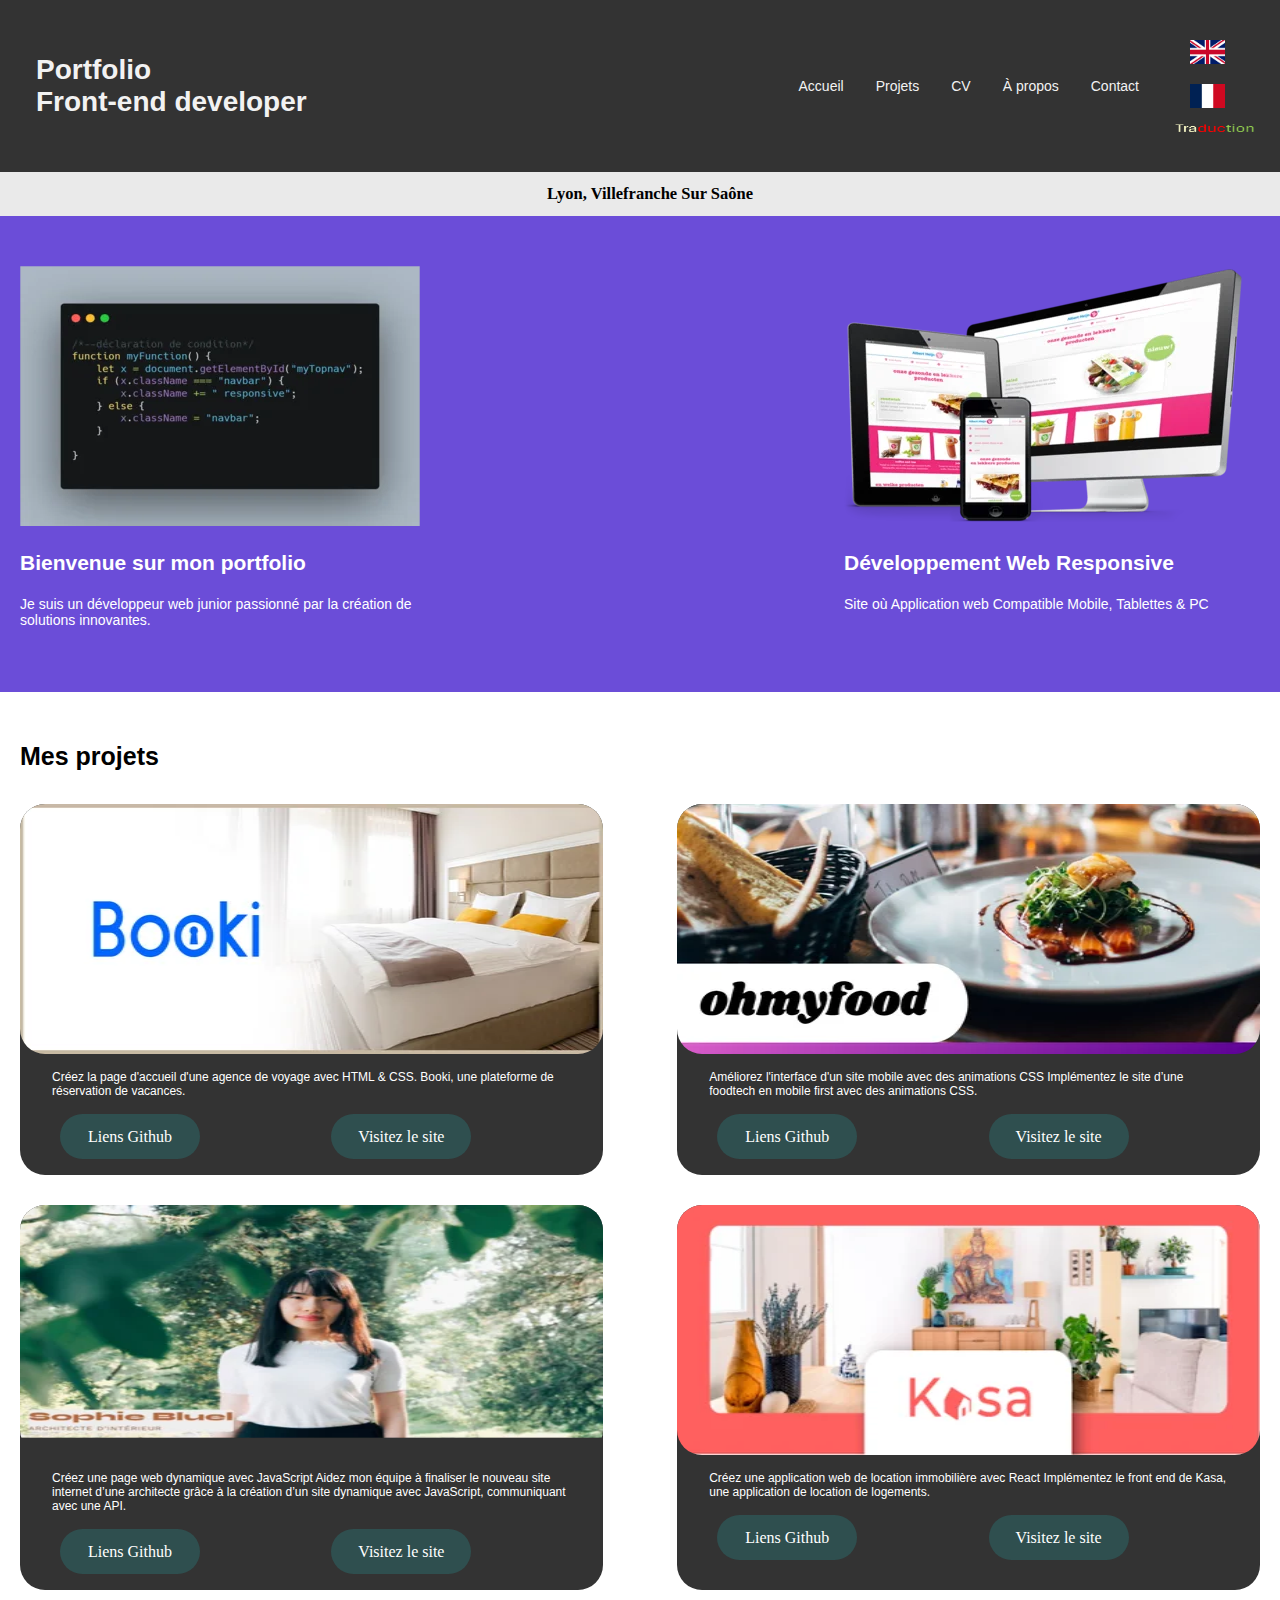
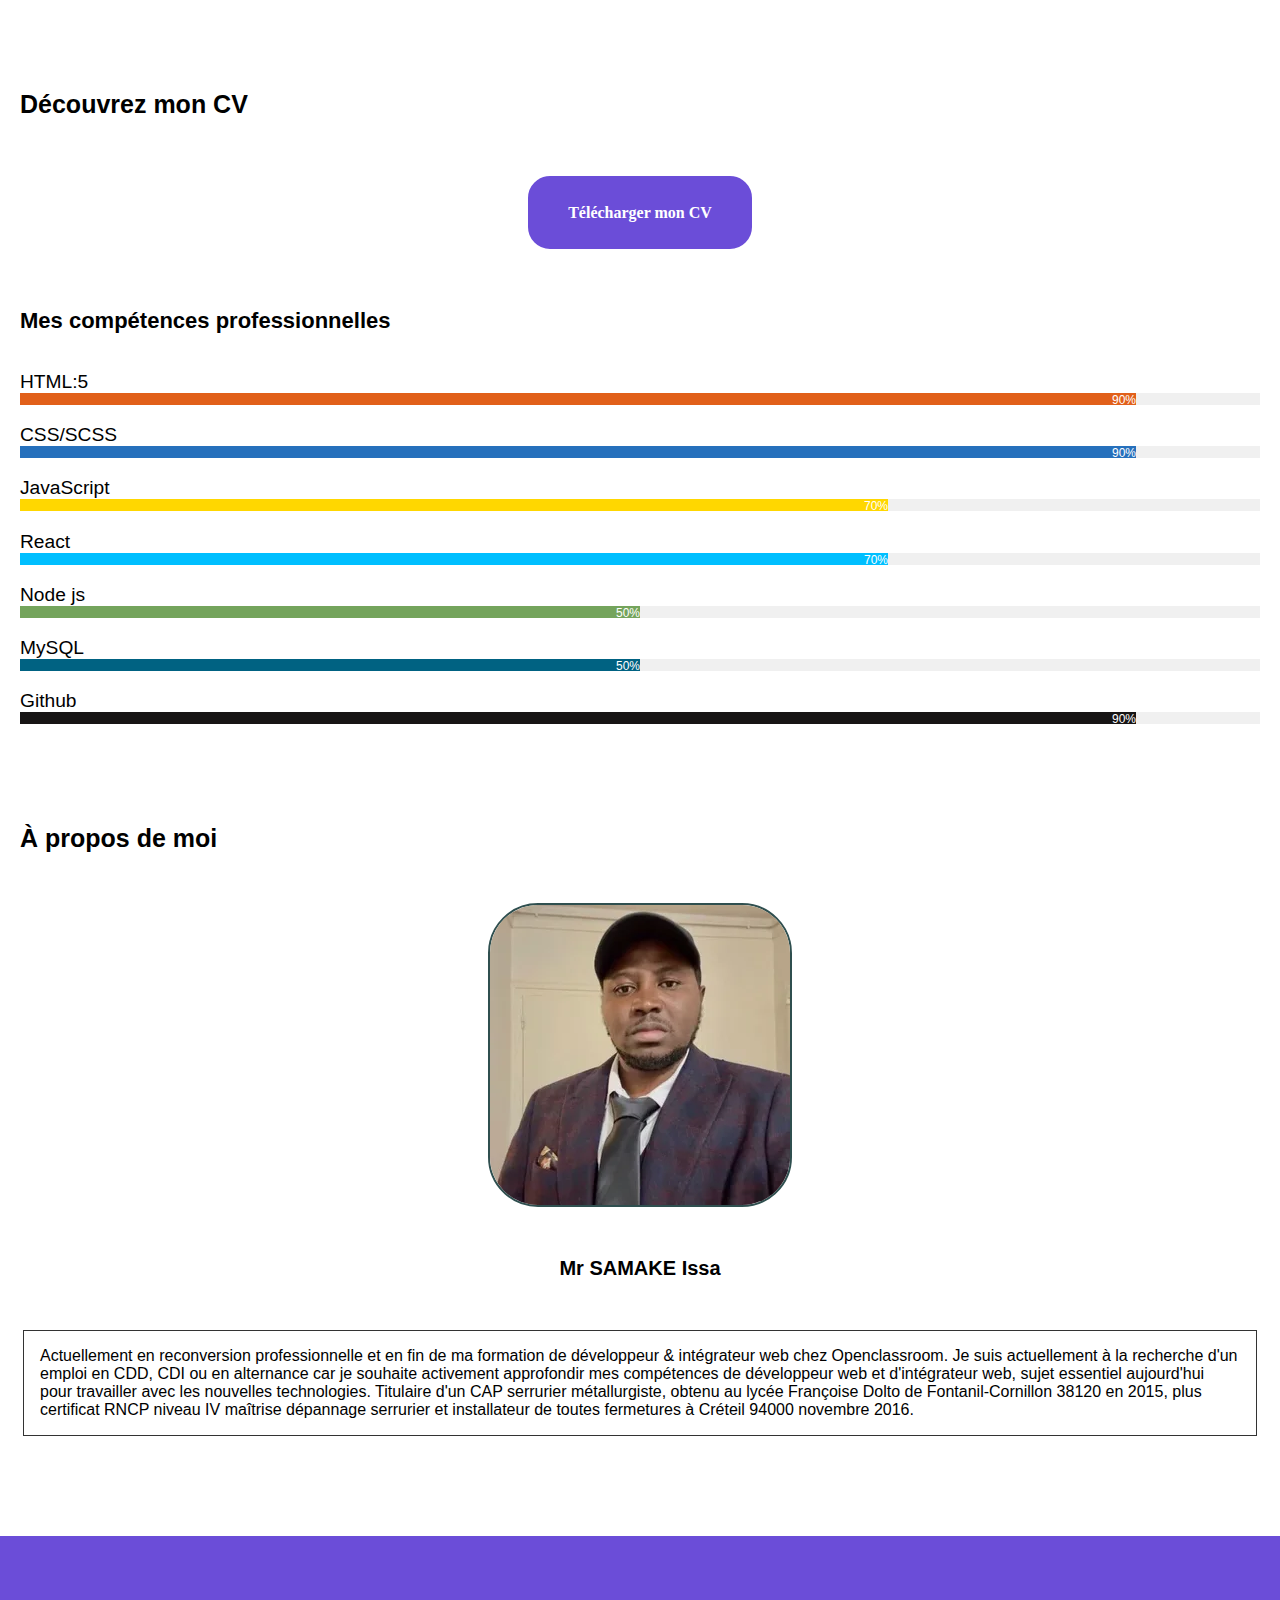
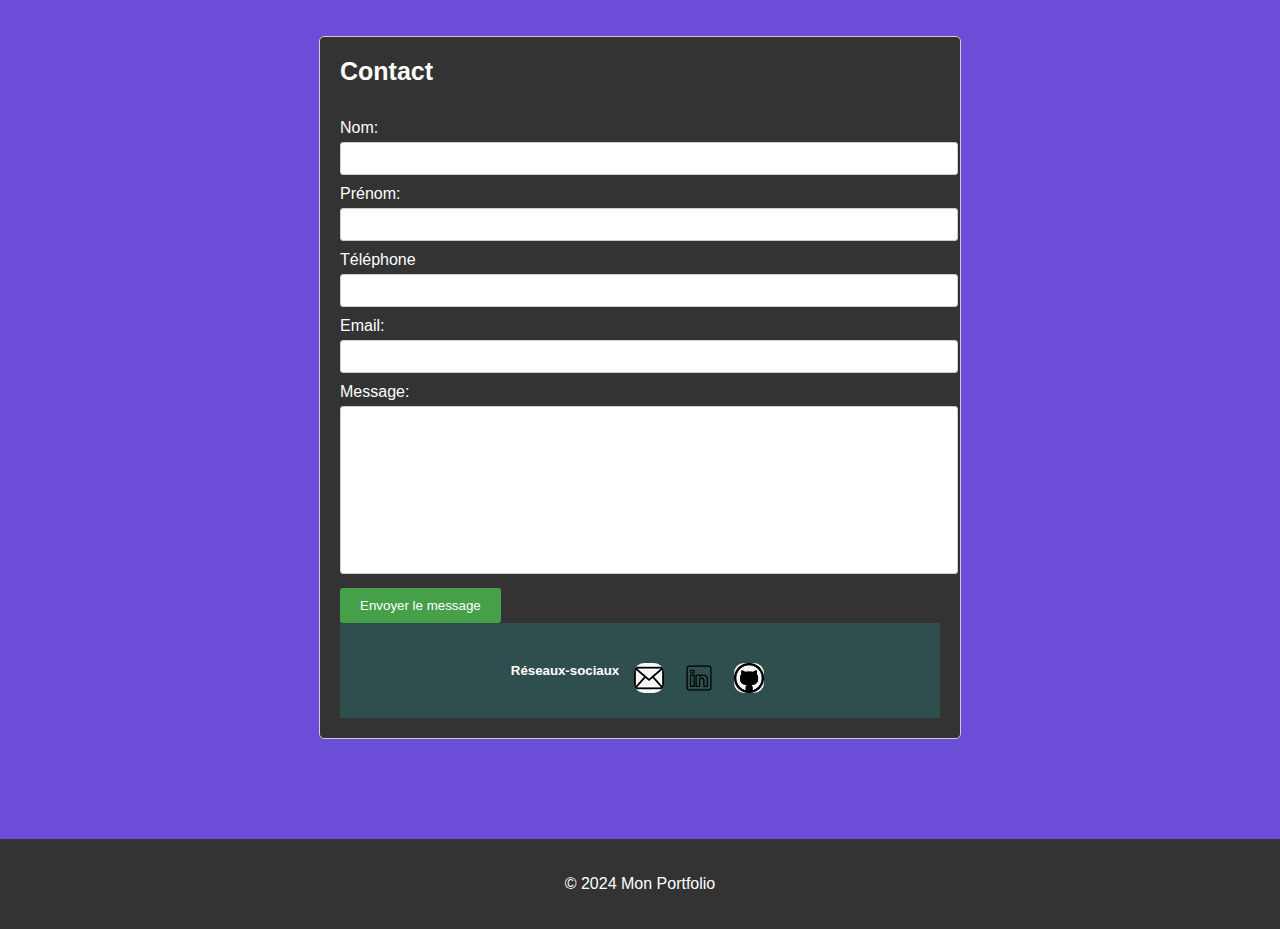
==== HTML/index.html @ f050cde6 "ajout du modification" ====
<!DOCTYPE html>
<html lang="fr">
<head>
    <meta charset="UTF-8">
    <meta name="viewport" content="width=device-width, initial-scale=1.0">
    <meta name="description" content="Découvrez le portfolio de Mr SAMAKE Issa,développement web.">
    <title>Portfolio</title>
    <link  rel="stylesheet" href="../Styles/index.css" media="all">
    <link  rel="stylesheet" href="../Styles/animation.css" media="all">
    <!--font-awesome icon-->
    <link rel="stylesheet" href="https://cdnjs.cloudflare.com/ajax/libs/font-awesome/6.5.1/css/all.min.css" integrity="sha512-DTOQO9RWCH3ppGqcWaEA1BIZOC6xxalwEsw9c2QQeAIftl+Vegovlnee1c9QX4TctnWMn13TZye+giMm8e2LwA==" crossorigin="anonymous" referrerpolicy="no-referrer" />
     <link rel="stylesheet" href="https://cdnjs.cloudflare.com/ajax/libs/font-awesome/4.7.0/css/font-awesome.min.css">
</head>
<body>


      <header>

   <!-- Ensemble de liens de navigation -->
    <nav class="navbar" id="myTopnav">
    <a href="" class="active"><h1>Portfolio<br>Front-end developer</h1></a>
    <a href="#home" data-i18n="home">Accueil</a>
    <a href="#project" data-i18n="project">Projets</a>
    <a href="#cv" data-i18n="cv">CV</a>
    <a href="#about" data-i18n="about">À propos</a>
    <a href="#contact" data-i18n="contact">Contact</a>

    <a href="javascript:void(0)" class="icon" onclick="myFunction()" title="Ouvrir le menu">
  <span class="sr-only">Ouvrir le menu</span>
  <i class="fa fa-bars" aria-hidden="true"></i>
</a>

   
    <!--<a href="javascript:void(0)" class="icon" onclick="myFunction()">
      <i class="fa fa-bars"></i>
    </a>  -->
    
    <div class="translete">
        <button type="button" id="lang-en" onclick="changeLanguage('en')"><img src="/assets/flags.en.png" alt="anglais"></button>
        <button type="button" id="lang-fr" onclick="changeLanguage('fr')"><img src="/assets/flags.fr.png" alt="français"></button>
        <div class="td-en">
          <img src="../assets/traduction.png" alt="image de traduction">
        </div>
    </div>
      
        </nav>
      </header>
   

    <div class="localisation">
        <h2><i class='fas fa-map-marker-alt'></i>Lyon, Villefranche Sur Saône</h2>
      </div>
    
    <main class="main-containner">
        <section id="home">
         <div class="section-welcome">
           <div class="card-welcome">
            <img src="../assets/carbon_js.webp" alt="">
        <h3 data-i18n="title_welcome">Bienvenue sur mon portfolio</h3>
         
        <p data-i18n="paragraph_us1">Je suis un développeur web junior passionné par la création de solutions innovantes.</p>
        
           </div>

        <div class="card-banner">
           <img src="../assets/img_responsive.webp" alt="">
        <h3 data-i18n="welcome_message_us2">Développement Web Responsive</h3>
        <p data-i18n="paragraph_us2">Site où Application web Compatible Mobile, Tablettes & PC</p>
          
        </div>
         </div>
    </section>
    
    <section id="project">
        <h4 data-i18n="projects_us_h4">Mes projets</h4>
        <!-- Insérez vos projets ici -->
        <div class="card-project">

            <div class="card">
            <img  src="../assets/Banner-Booki.webp" alt="image de logo Booki">
             <p data-i18n="paragraph_card1">Créez la page d'accueil d'une agence de voyage avec HTML & CSS.
                Booki, une plateforme de réservation de vacances.
             </p>
             <ul class="liens button">
              <li> <a href="https://github.com/samakei/booki-starter-code.git" data-i18n="github_us">Liens Github</a> </li>
             <li> <a href="https://samakei.github.io/booki-starter-code/" data-i18n="Visit_us">Visitez le site</a> </li>

             </ul>
            </div>

            

            <div class="card">
             <img src="../assets/Banner-Ohmyfood.webp" alt="image de logo Ohmyfood">
             <p data-i18n="paragraph_card1">Améliorez l'interface d'un site mobile avec des animations CSS
              Implémentez le site d’une foodtech en mobile first avec des animations CSS.</p>
              <ul class="liens button">
             <li><a href="https://github.com/samakei/ohmyfood.git" data-i18n="github_us">Liens Github</a></li>
             <li><a href=" https://samakei.github.io/ohmyfood/" data-i18n="Visit_us">Visitez le site</a> </li>
              </ul>
            </div>

            <div class="card">
            <img src="../assets/sophie_bluel.webp"  alt="image de logo sophie bluel">
                 <p data-i18n="paragraph_card2">Créez une page web dynamique avec JavaScript
                 Aidez mon équipe à finaliser le nouveau site internet d’une architecte grâce 
                 à la création d’un site dynamique avec JavaScript, communiquant avec une API.</p>
                <ul class="liens button">
            <li><a href="https://github.com/samakei/Portfolio-architecte-sophie-bluel.git" data-i18n="github_us">Liens Github</a> </li>
            <li><a href="" data-i18n="Visit_us">Visitez le site</a> </li>
                </ul>
            </div>

            <div class="card">
             <img src="../assets/Kasa_logo.webp" alt="image de logo Kasa_logo"> 
              <p data-i18n="paragraph_card3">Créez une application web de location immobilière avec React
                 Implémentez le front end de Kasa, une application de location de logements.
                </p>
                  <ul class="liens button ">
             <li><a href="https://github.com/samakei/kasa.git" data-i18n="github_us">Liens Github</a> </li>
             <li><a href="" data-i18n="Visit_us">Visitez le site</a> </li>
                  </ul>    
            </div>

        </div>
    </section>
   <!--competences-->
    <section id="cv" >
        <h4 data-i18n="cv_us_h4">Découvrez mon CV</h4>
        	<div class="cv-direction">
		<a class="button" href="../assets/CV-Développeur_web.pdf" data-i18n="takes_us_cv">Télécharger mon CV</a>
            </div>

        <div class="skills_container">
        <h5 data-i18n="skills_us">Mes compétences professionnelles</h5> 
        <div class="Programming_language">
           <p>HTML:5</p>
           <div class="delay-0 skill_live">
          <div class="skill-ninety">
            <div class="progression">90%</div>
          </div>
         </div>

         <p>CSS/SCSS</p>
         <Div class="delay-1 skill_live">
          <div class="skill-ninety_css">
          <div class="progression">90%</div>
          </div>
         </Div>
         
         <P>JavaScript</P>
         <div class="delay-2 skill_live">
         <div class="skill-seventy">
           <div class="progression">70%</div>
         </div>

         </div>

          <P>React</P>
         <div class="delay-3 skill_live">
          <div class="skill-seventy_react">
             <div class="progression">70%</div>
          </div>
         </div>

          <p>Node js</p>
         <div class="delay-4 skill_live">
           <div class="skill-fifty">
            <div class="progression">50%</div>
           </div>
         </div>

          <p>MySQL</p>
         <div class="delay-5 skill_live">
          <div class="skill-fifty_mysql">
            <div class="progression">50%</div>
          </div>
         </div>
          
         <p>Github</p>
         <div class="delay-6 skill_live">
           <div class="skill-ninety_github">
           <div class="progression">90%</div>
           </div>
         </div>
         
        </div>
        </div>
    </section>

      

     <!--A propos de moi -->
    <section id="about">
        <h4 data-i18n="about_us_h4">À propos de moi</h4>
        <div class="about-me">
        <img class="imah" src="../assets/samakei.webp" alt="image about-me">
        <h5 >Mr SAMAKE Issa</h5>
        <p data-i18n="paragraph_us3">Actuellement en reconversion professionnelle et en fin de ma formation de développeur & intégrateur web chez Openclassroom.
          Je suis actuellement à la recherche d'un emploi en CDD, CDI ou en alternance car je souhaite activement approfondir mes compétences de développeur web et d'intégrateur web,
          sujet essentiel aujourd'hui pour travailler avec les nouvelles technologies.
         Titulaire d'un CAP serrurier métallurgiste, obtenu au lycée Françoise Dolto de Fontanil-Cornillon 38120 en 2015,
          plus certificat RNCP niveau IV maîtrise dépannage serrurier
          et installateur de toutes fermetures à Créteil 94000 novembre 2016.</p>
        </div>
    </section>

    <section id="contact">
        <!-- formulaire de contact-->
    <div class="formulaire-container">
    <form id="contactForm">
       <h4 data-i18n="contact_us_for">Contact</h4>
      <label for="name" data-i18n="name_us">Nom:</label>
      <input type="text" id="name" name="name" required>
       <label for="first_name" data-i18n="first_name_us">Prénom:</label>
       <input type="text" id="first_name" name="first name" required>
       <label for="tel">Téléphone</label>
       <input type="text" id="tel" name="tel">
      <label for="email">Email:</label>
      <input type="email" id="email" name="email">

      <label for="message" >Message:</label>
      <textarea id="message" name="message" required></textarea>

      <button class="btn-envoi" type="submit" data-i18n="message_us">Envoyer le message</button>
    </form>
 
  <div class="réseaux-sociaux">
     <h5>Réseaux-sociaux</h5>
    <a class="bouton" href="mailto:samakeissa10@outlook.fr"><img src="../assets/mail.webp" alt="image de logo mail"></a>
     <a class="bouton" href="https://www.linkedin.com/in/issa-samake-3a39b3182/"><img src="../assets/linkedin.png" alt="image de logo linkedin"></a>
     <a class="bouton" href="https://github.com/samakei"><img src="../assets/github.png" alt="image de logo github"></a>
  </div>

   </div>
    </section>
      <!--<div id="loader-overlay"></div> -->
    <div id="loader-overlay">
      <!--loader-->
        <div id="loader"></div>
    </div>

    <script src="/Javascript/script.js" async></script>
       
    <footer>
        <p>&copy; 2024 Mon Portfolio</p>
    </footer>
    
    </main>
</body>
</html>
---- Styles/index.css ----
@charset "UTF-8";
body {
  font-family: Arial, sans-serif;
  margin: 0;
  padding: 0;
}

/*Ensemble de liens de navigation*/
.navbar {
  display: flex;
  background-color: #333;
  padding: 20px;
  align-items: center;
  overflow: hidden;
  max-width: 1750px;
  margin: 0 auto;
}

.navbar .active {
  display: flex;
  margin-right: auto;
  gap: 5rem;
}

.navbar a {
  list-style-type: none;
  display: flex;
  gap: 30px;
  margin-right: 0;
}

.navbar a {
  float: left;
  display: block;
  color: #f2f2f2;
  text-align: left;
  padding: 14px 16px;
  text-decoration: none;
  font-size: 20px;
}

.navbar .icon {
  display: none;
}

.navbar a:hover {
  color: chartreuse;
}

.navbar .active:hover {
  color: white;
}

.td-en {
  width: 30px;
  height: 24px;
}

.td-en img {
  width: 100px;
  height: 24px;
}

/*gps localisation*/
.localisation {
  display: flex;
  font-family: none;
  align-items: center;
  align-items: center;
  font-size: 11px;
  padding: 2px;
  width: 100%;
  justify-content: center;
  background: #eaeaea;
  height: 40px;
  max-width: 1750px;
  margin: 0 auto;
}

.localisation i {
  margin: 0.5rem;
  color: red;
}

#home {
  background: #6b4dd8;
}

.section-welcome {
  display: flex;
  flex-direction: row;
  justify-content: space-between;
}

.section-welcome h3 {
  font-size: 21px;
}

.section-welcome p {
  font-size: 14px;
  max-width: 400px;
}

.card-welcome {
  color: #fff;
  flex-wrap: wrap;
}

.card-welcome img {
  width: 100%;
  height: 260px;
}

.card-banner {
  color: #fff;
  margin-right: 1rem;
  list-style-type: none;
}

.card-banner img {
  width: 100%;
  height: 260px;
  margin-right: auto;
  margin-left: auto;
}

/*carte de project avec les liens cliquable*/
.card-project {
  display: flex;
  justify-content: space-between;
  gap: 30px;
  margin-top: 2rem;
}

.card-project img {
  width: 100%;
  height: 250px;
  border-radius: 25px;
}

.card {
  width: 30%;
  border-radius: 25px;
  background: #333;
}

.card ul {
  list-style-type: none;
}

.card p {
  color: #fff;
  font-size: 12px;
  padding: 0rem 2rem;
}

.liens a {
  padding: 20px;
  color: white;
  text-decoration: none;
}

.button {
  display: flex;
  font-family: "Archivo";
}

.button ul {
  list-style-type: none;
}

.button li {
  display: flex;
  align-items: center;
  justify-content: center;
  border-radius: 25px;
  background-color: #2f4f4f;
  width: 140px;
  height: 45px;
  margin-right: auto;
}

.liens a:hover {
  color: chartreuse;
}

/*paddinp 80px x 20px pour les sections*/
section {
  padding: 50px 20px;
  max-width: 1750px;
  margin: 0 auto;
}

section h4 {
  font-size: 25px;
}

/*contenner*/
.main-containner {
  min-width: 100%;
  height: 100%;
}

/** A propos de moi **/
.about-me img {
  width: 300px;
  height: 300px;
  display: flex;
  justify-content: center;
  margin: 50px auto;
  border-radius: 50px;
  border: 2px solid #2f4f4f;
}

.about-me h5 {
  display: flex;
  font-size: 20px;
  justify-content: center;
}

.about-me p {
  display: flex;
  margin: 50px auto;
  max-width: 1200px;
  border: 1px solid #333;
  padding: 1rem;
}

#contact {
  margin-bottom: 0;
  background-color: #6b4dd8;
}

/*media querry format grand eran */
@media only screen and (max-width: 1280px) {
  .navbar .active {
    margin-right: auto;
  }
  .card-project {
    width: 100%;
    flex-wrap: wrap;
  }
  .card {
    width: 47%;
  }
  .navbar a {
    font-size: 14px;
  }
}
/*media querry format petite eran */
@media screen and (max-width: 600px) {
  .navbar a:not(:first-child) {
    display: none;
  }
  .navbar a.icon {
    float: right;
    display: block;
    padding: 0px 10px 0px;
  }
}
@media screen and (max-width: 600px) {
  .navbar.responsive {
    position: relative;
  }
  .navbar.responsive a.icon {
    position: absolute;
    right: 0;
    top: 25px;
    text-decoration: none;
  }
  .navbar.responsive a {
    float: none;
    display: block;
    text-align: left;
  }
}
@media only screen and (max-width: 768.99px) {
  .navbar h1 {
    font-size: 15.5px;
  }
  .navbar a {
    font-size: 13px;
  }
  .navbar i {
    font-size: 30px;
    margin-right: 0;
  }
  .navbar {
    padding: 17px;
  }
  .navbar {
    display: block;
    align-items: center;
  }
  .navbar a.active {
    background-color: #6b4dd8;
    color: rgb(248, 246, 246);
    margin-right: 1.5rem;
    border-radius: 2px;
    height: 52px;
    margin-bottom: 20px;
  }
  .section-welcome {
    width: 100%;
    flex-direction: column;
  }
  .card-banner img {
    width: 100%;
    height: auto;
  }
  .card-welcome img {
    width: 100%;
    height: auto;
  }
  #project {
    display: flex;
    flex-wrap: wrap;
    justify-content: space-around;
    padding: 20px;
  }
  .card-project {
    width: 100%;
    display: flex;
    flex-direction: column;
  }
  .card {
    width: auto;
    flex-direction: column;
  }
  .liens a {
    padding: 10px 10px;
  }
  .button li {
    width: auto;
  }
  #cv {
    display: flex;
    flex-wrap: wrap;
    justify-content: space-around;
    padding: 20px;
    align-content: stretch;
  }
  .skills_container {
    display: flex;
    flex-wrap: wrap;
  }
  #contact {
    display: flex;
    justify-content: space-around;
    padding: 20px;
  }
  #about {
    display: flex;
    flex-wrap: wrap;
    justify-content: space-around;
    padding: 20px;
  }
  #about img {
    width: 100%;
    height: auto;
  }
  .about-me {
    flex-direction: column;
    margin-bottom: 0rem;
  }
  .about-me h5 {
    padding: 0rem 1rem;
    margin-bottom: 0rem;
  }
  .about-me p {
    position: relative;
    padding-left: 0;
    width: auto;
    font-size: 13.5px;
    margin: 0 auto;
    padding: 1rem;
    left: 0;
  }
  .réseaux-sociaux {
    width: auto;
  }
  .réseaux-sociaux h5 {
    margin-left: 1rem;
  }
  .réseaux-sociaux a {
    margin-right: 1rem;
  }
  .translete .button {
    flex-wrap: nowrap;
  }
}
#cv h5 {
  font-size: 22px;
}

/**Orientation de mon cv**/
.cv-direction {
  display: flex;
  flex-direction: row;
  justify-content: center;
}

.cv-direction .button {
  margin: 20px 0px;
  padding: 28px 40px;
  background-color: #6b4dd8;
  border-style: solid;
  color: #fff;
  border-radius: 25px;
  font-family: "Archivo";
  font-style: normal;
  font-weight: 600;
  font-size: 16px;
  line-height: 17px;
  align-items: center;
  justify-content: center;
  text-decoration: none;
}

.cv-direction a:hover {
  cursor: pointer;
  color: #04AA6D;
  text-decoration: none;
}

.Programming_language {
  width: 100%;
}

.Programming_language p {
  color: black;
  font-size: larger;
  margin-bottom: 0;
}

/**maitrise de langage de programmation**/
.skills_container .Programming_language .skill_live {
  width: 100%;
  background-color: #f0f0f0;
  opacity: 1;
}

.skill-ninety {
  width: 90%;
  height: 12px;
  background-color: #e1601a;
  cursor: pointer;
  color: white;
}

.skill-ninety_css {
  background-color: #2670bc;
  height: 12px;
  width: 90%;
  opacity: 1;
  cursor: pointer;
  color: white;
}

.progression {
  display: flex;
  flex-direction: row;
  justify-content: right;
  width: 100%;
  font-size: 12px;
  flex-grow: 1;
}

.skill-seventy {
  width: 70%;
  height: 12px;
  cursor: pointer;
  background-color: gold;
  color: white;
}

.skill-seventy_react {
  background-color: deepskyblue;
  height: 12px;
  width: 70%;
  cursor: pointer;
  color: white;
}

.skill-fifty {
  background-color: #74a45c;
  height: 12px;
  width: 50%;
  cursor: pointer;
  color: white;
}

.skill-fifty_mysql {
  background-color: #006282;
  height: 12px;
  width: 50%;
  cursor: pointer;
  color: white;
}

.skill-ninety_github {
  background-color: #171515;
  height: 12px;
  width: 90%;
  cursor: pointer;
  color: white;
}

/**Formulaire de contacte*/
.formulaire-container {
  max-width: 600px;
  margin: 50px auto;
  padding: 20px;
  border: 1px solid #ccc;
  border-radius: 5px;
  background: #333;
  color: #fff;
}

h4 {
  margin-top: 0;
}

label {
  display: block;
  margin-bottom: 5px;
}

input[type=text],
input[type=email],
textarea {
  width: 100%;
  padding: 8px;
  margin-bottom: 10px;
  border: 1px solid #ccc;
  border-radius: 3px;
  resize: none;
}

textarea {
  height: 150px;
}

button {
  /*background-color: #4CAF50;*/
  color: white;
  padding: 10px 20px;
  border: none;
  border-radius: 3px;
  cursor: pointer;
}

.btn-envoi {
  background: #45a049;
}

/**Reseaux sociaux**/
.réseaux-sociaux {
  display: flex;
  justify-content: center;
  width: 100%;
  gap: 10px;
  align-items: center;
  background: #2f4f4f;
  margin-right: auto;
  margin-left: auto;
}

.réseaux-sociaux .bouton {
  text-decoration: none;
  display: inline-block;
  font-size: 20px;
  font-weight: 700;
  border-radius: 10px;
  margin: 30px 0 10px;
}

.réseaux-sociaux img {
  width: 30px;
  height: auto;
  border-radius: 10px;
  margin: 10px 5px;
}

.réseaux-sociaux a:hover {
  cursor: pointer;
}

/**DRAPEAU**/
.translete {
  background-color: #333;
  color: #fff;
  padding: 10px;
  text-align: center;
}

.translete button {
  display: flex;
  flex-direction: column;
  background-color: transparent;
  border: none;
  margin: 0 5px;
  cursor: pointer;
}

.translete button img {
  width: 35px;
  height: 24px;
}

.translete button:hover {
  background-color: #45a049;
}

footer {
  background-color: #333;
  color: #fff;
  text-align: center;
  padding: 20px;
  max-width: 1750px;
  margin: 0 auto;
}/*# sourceMappingURL=index.css.map */
---- Styles/animation.css ----
@charset "UTF-8";
.skill_live {
  animation: fillProgress 3s infinite ease-in-out;
  animation-timing-function: cubic-bezier(0.79, 0.14, 0.15, 0.86);
  animation-fill-mode: both;
}

/*La @forrègle, écrite @for <variable> from <expression> to <expression>
 { ... }ou @for <variable> from <expression> through <expression> { ... }, 
 compte de façon croissante ou décroissante d'un nombre (le résultat de la première expression )
  à un autre (le résultat de la seconde) et évalue un bloc pour chaque nombre intermédiaire. 
Chaque numéro en cours de route est attribué au nom de variable donné. Si toest utilisé,
 le numéro final est exclu ; si throughest utilisé, il est  inclus. */
.delay-0 {
  animation-delay: 0s;
  animation-duration: 6s;
}

.delay-1 {
  animation-delay: 0.5s;
  animation-duration: 6s;
}

.delay-2 {
  animation-delay: 1s;
  animation-duration: 6s;
}

.delay-3 {
  animation-delay: 1.5s;
  animation-duration: 6s;
}

.delay-4 {
  animation-delay: 2s;
  animation-duration: 6s;
}

.delay-5 {
  animation-delay: 2.5s;
  animation-duration: 6s;
}

.delay-6 {
  animation-delay: 3s;
  animation-duration: 6s;
}

@keyframes fillProgress {
  0% {
    width: 0;
  }
  100% {
    width: 100%;
  }
}
/*loader spin*/
#loader-overlay {
  position: fixed;
  top: 0;
  left: 0;
  width: 100%;
  height: 100%;
  background-color: hsla(0, 0%, 1%, 0.9); /* Couleur de fond avec opacité */
  z-index: 9999; /* Assure que le loader est au-dessus de tout le reste */
  display: none; /* Caché par défaut */
}

#loader {
  width: 50px;
  height: 50px;
  border: 5px solid #f3f3f3;
  border-top: 5px solid #3498db;
  place-items: center;
  background-color: blueviolet;
  border-radius: 50%;
  animation: spin 1s linear infinite; /* Modification de la durée de l'animation */
  position: absolute;
  top: 50%;
  left: 50%;
  transform: translate(-50%, -50%);
}

@keyframes spin {
  0% {
    transform: rotate(0deg);
  }
  100% {
    transform: rotate(360deg);
  }
}/*# sourceMappingURL=animation.css.map */
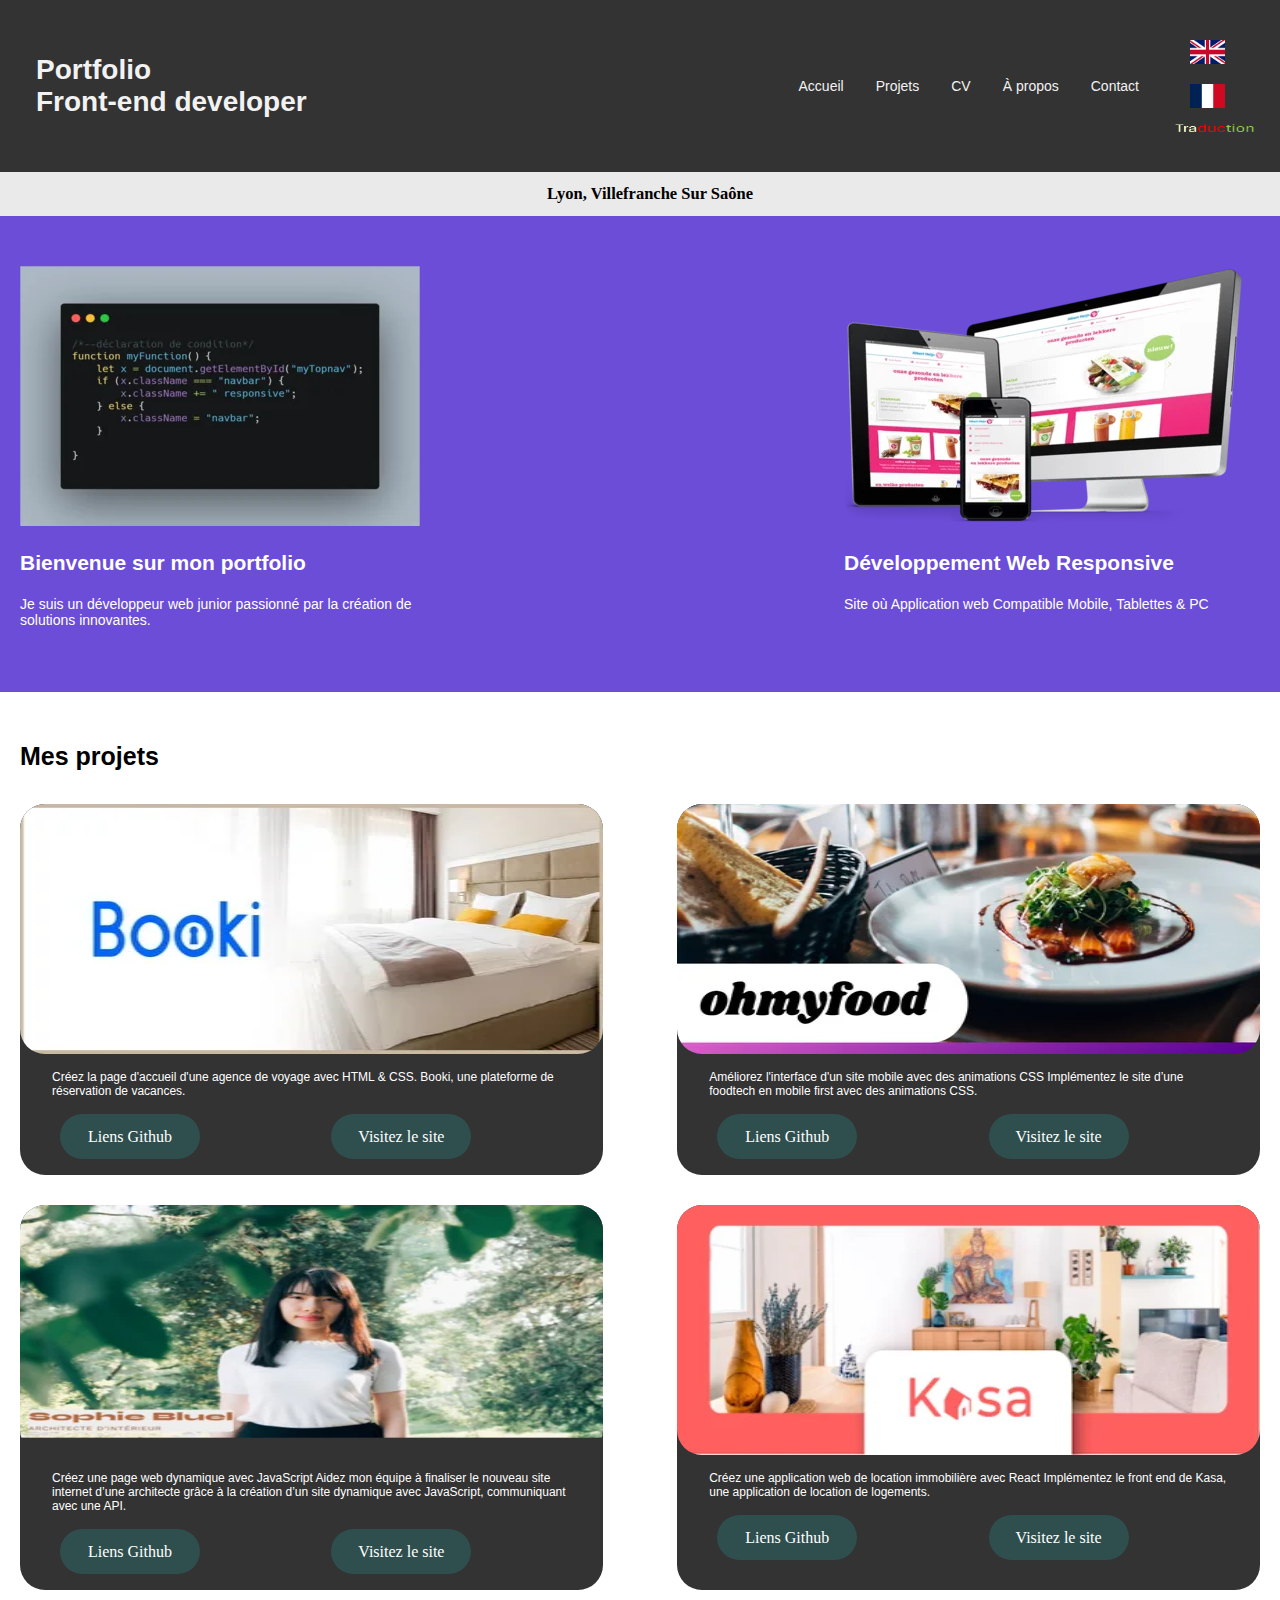
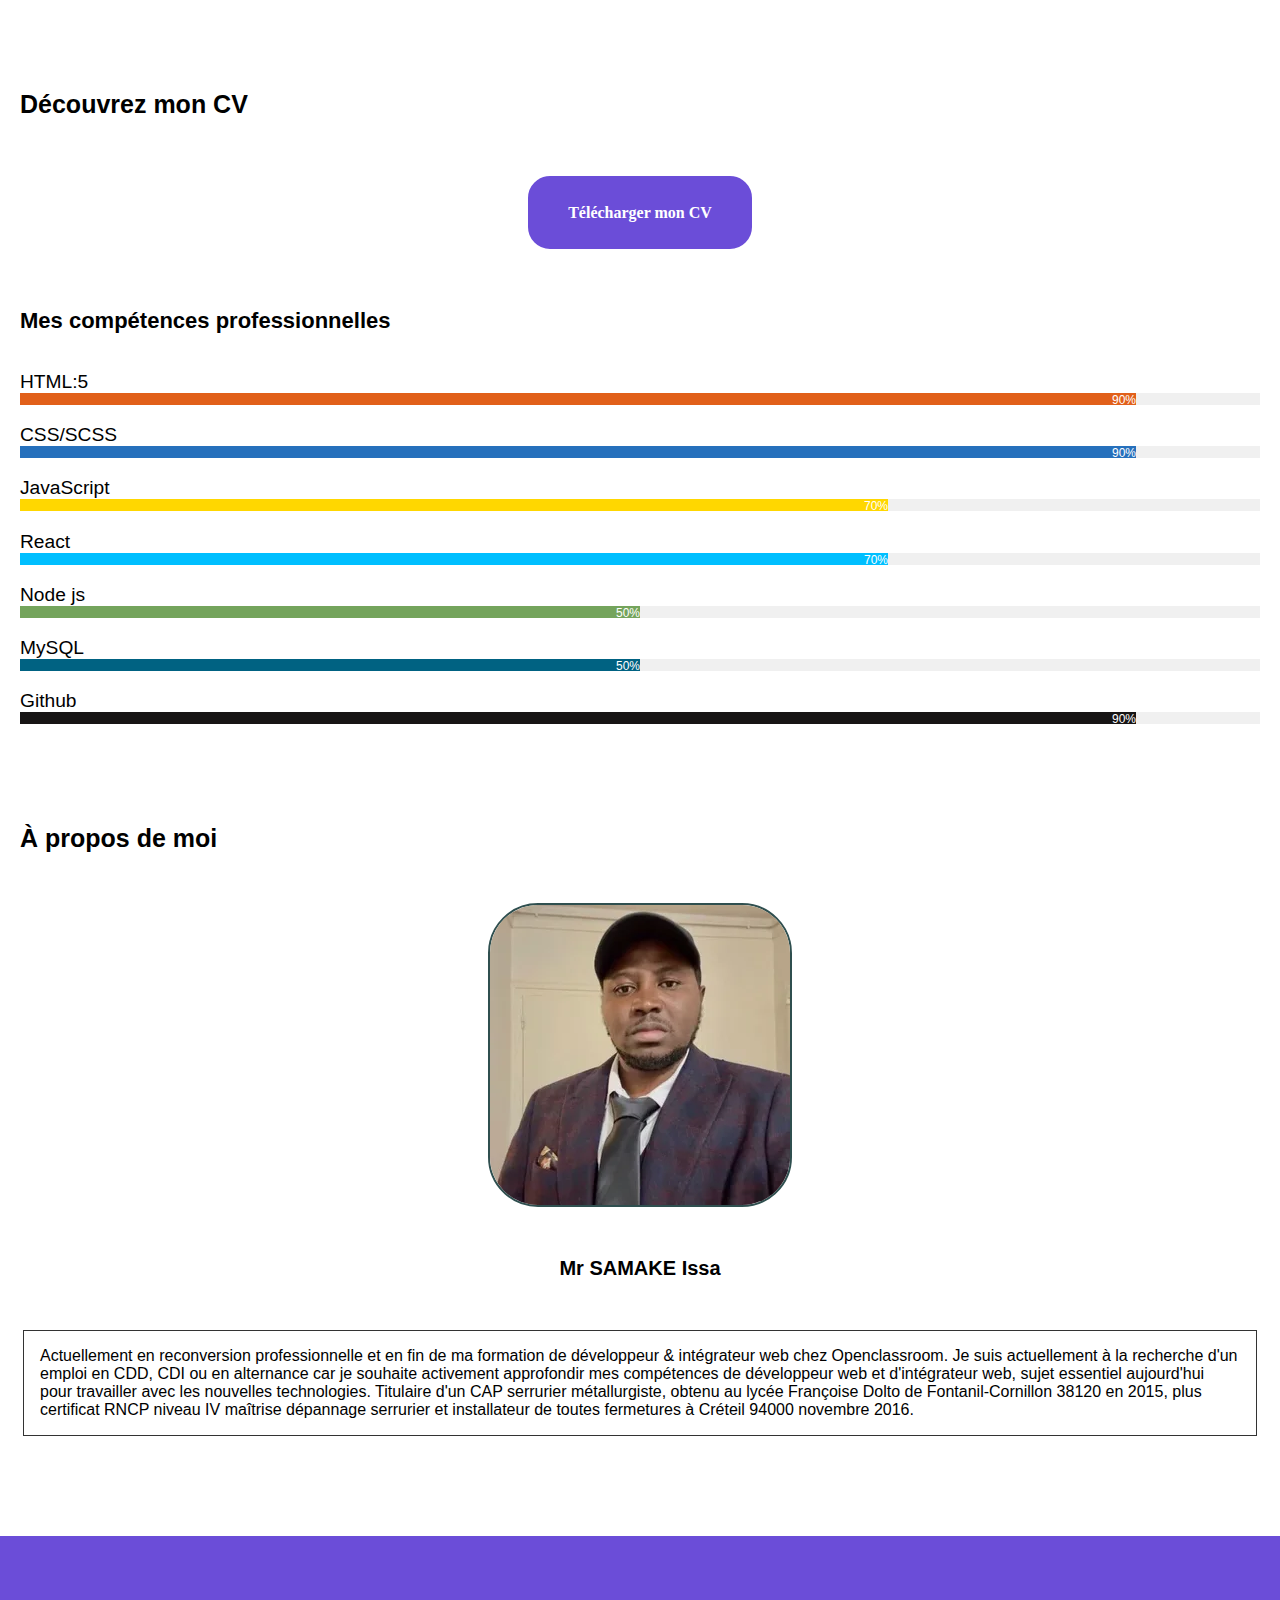
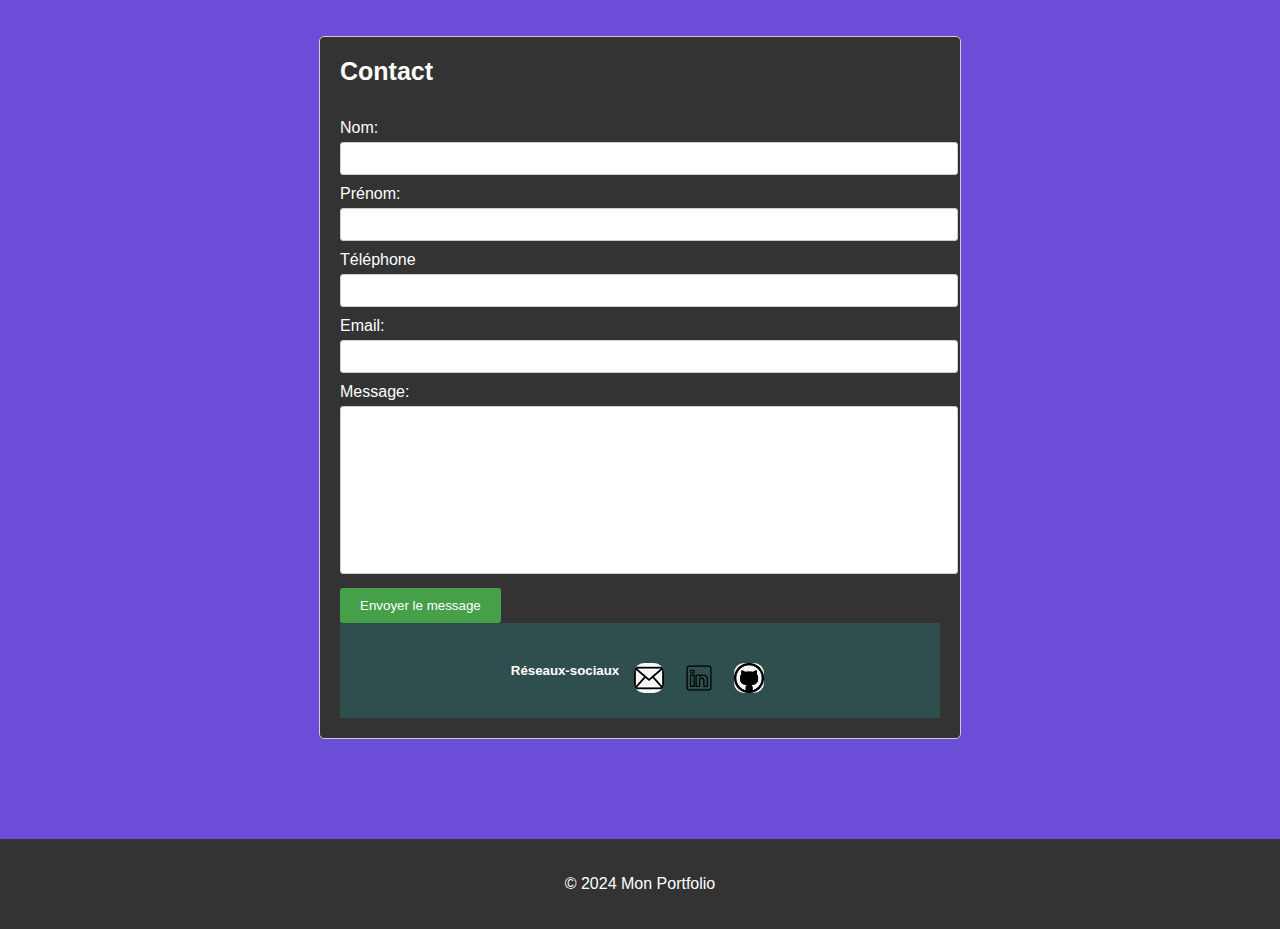
==== commit 0c5bbeee: "ajout du modification" ====
--- a/HTML/index.html
+++ b/HTML/index.html
@@ -29,12 +29,6 @@
   <span class="sr-only">Ouvrir le menu</span>
   <i class="fa fa-bars" aria-hidden="true"></i>
 </a>
-
-   
-    <!--<a href="javascript:void(0)" class="icon" onclick="myFunction()">
-      <i class="fa fa-bars"></i>
-    </a>  -->
-    
     <div class="translete">
         <button type="button" id="lang-en" onclick="changeLanguage('en')"><img src="/assets/flags.en.png" alt="anglais"></button>
         <button type="button" id="lang-fr" onclick="changeLanguage('fr')"><img src="/assets/flags.fr.png" alt="français"></button>
--- a/Styles/index.css
+++ b/Styles/index.css
@@ -139,7 +139,7 @@
 }
 
 .card {
-  width: 30%;
+  width: 40%;
   border-radius: 25px;
   background: #333;
 }
@@ -324,7 +324,8 @@
     flex-direction: column;
   }
   .card {
-    width: auto;
+    width: 100%;
+    height: auto;
     flex-direction: column;
   }
   .liens a {
@@ -577,7 +578,7 @@
 
 .réseaux-sociaux img {
   width: 30px;
-  height: auto;
+  height: 30px;
   border-radius: 10px;
   margin: 10px 5px;
 }
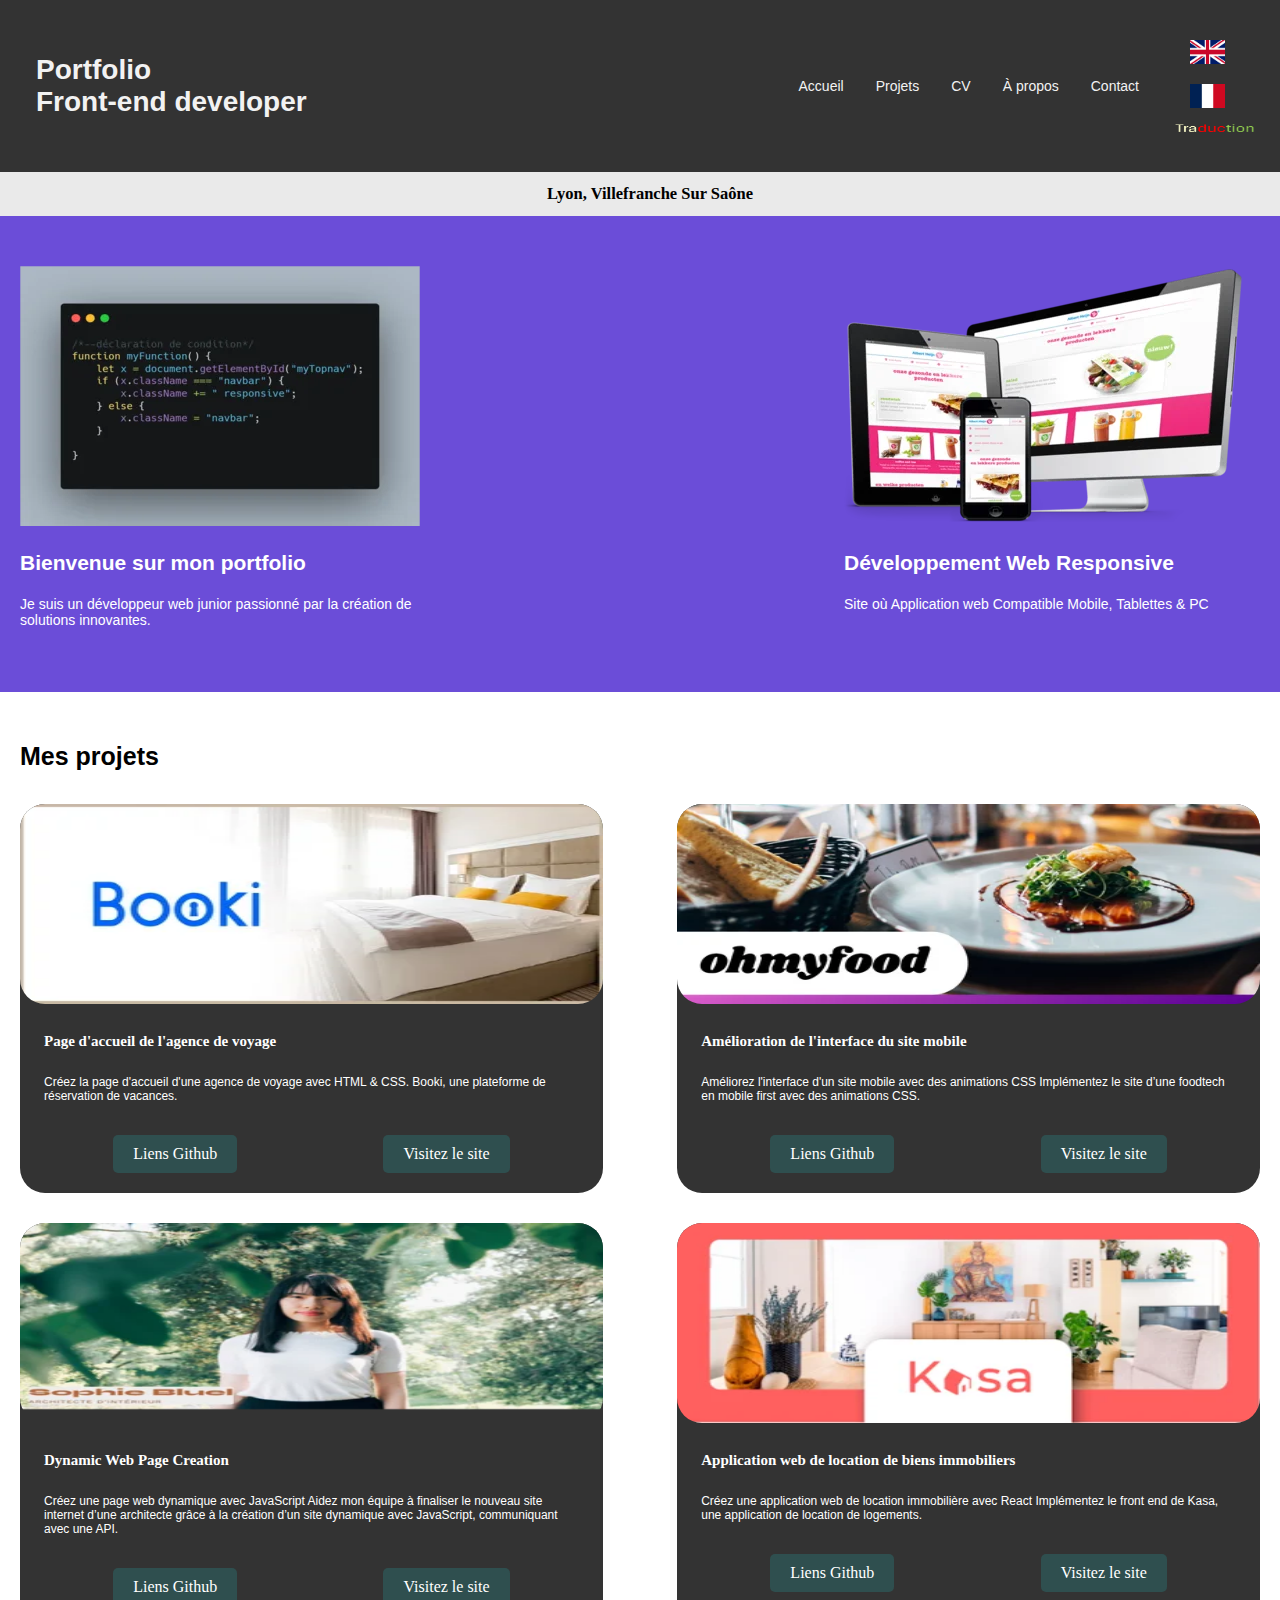
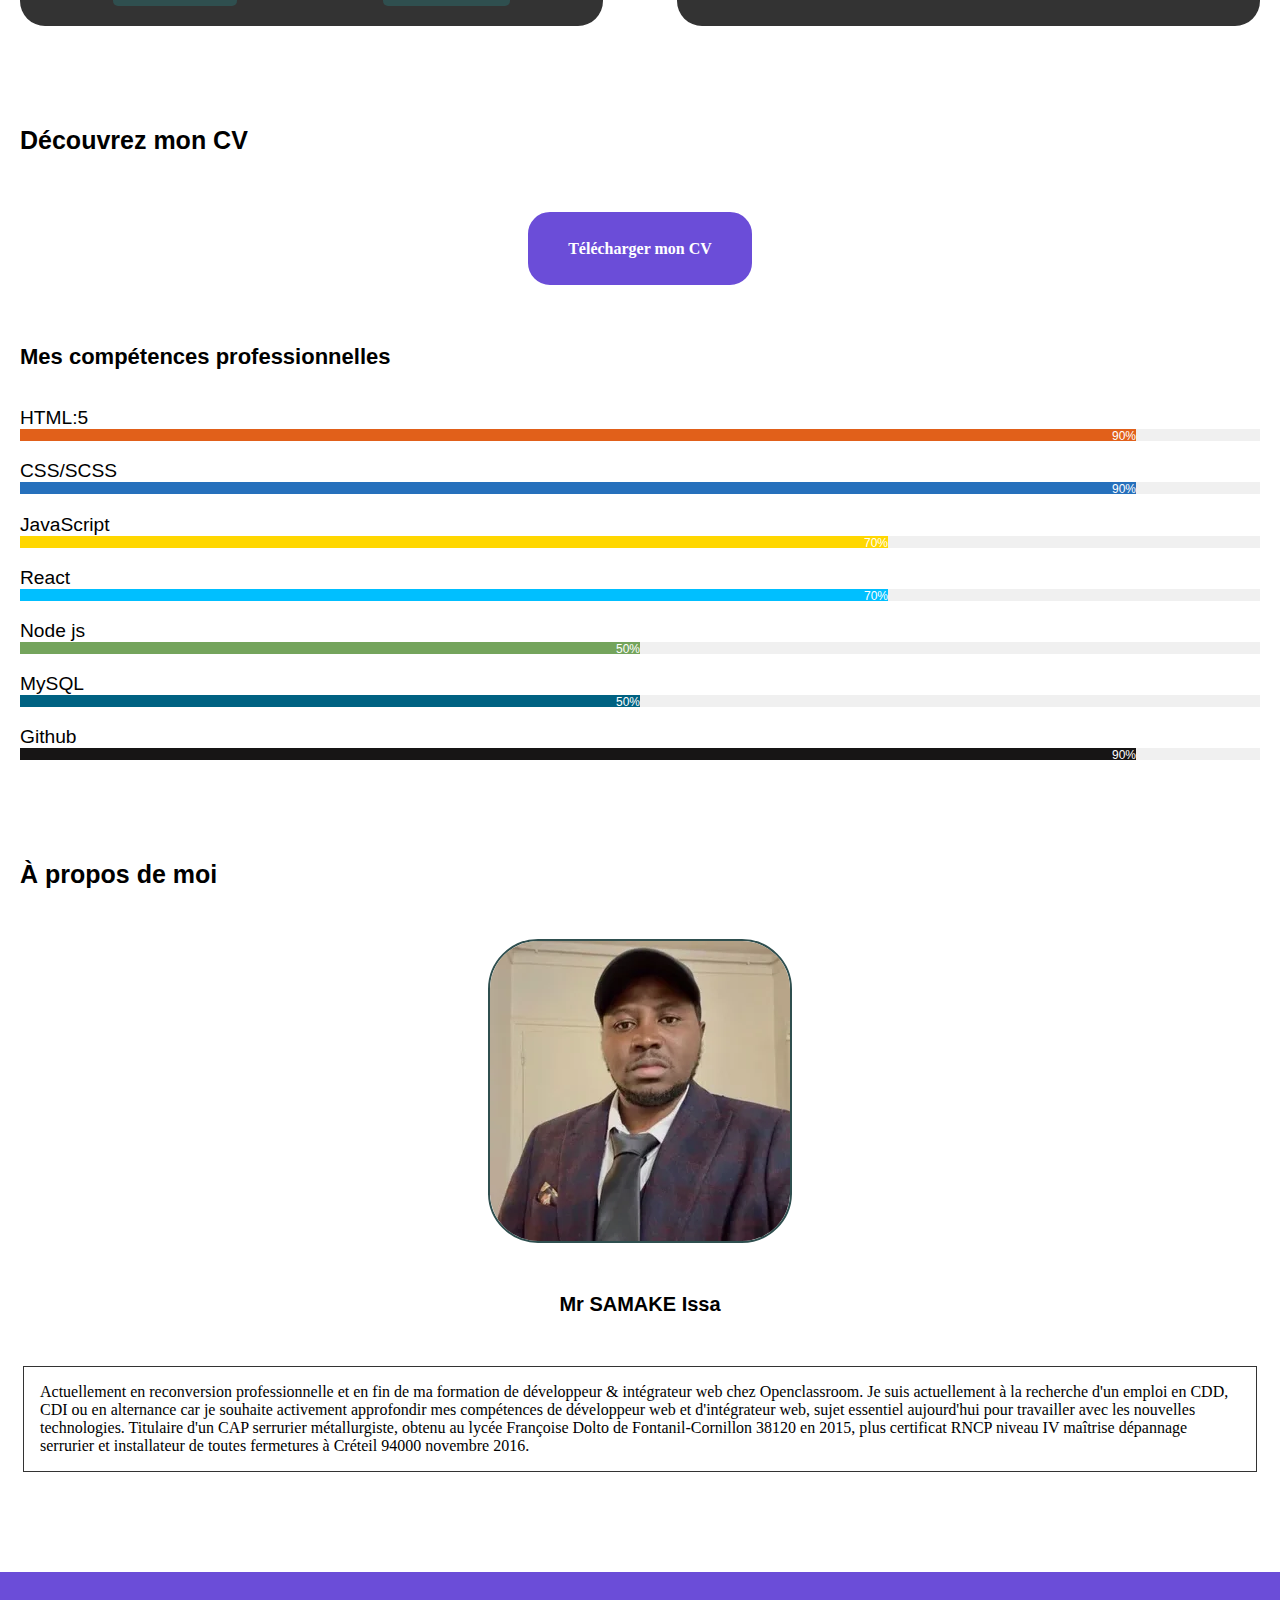
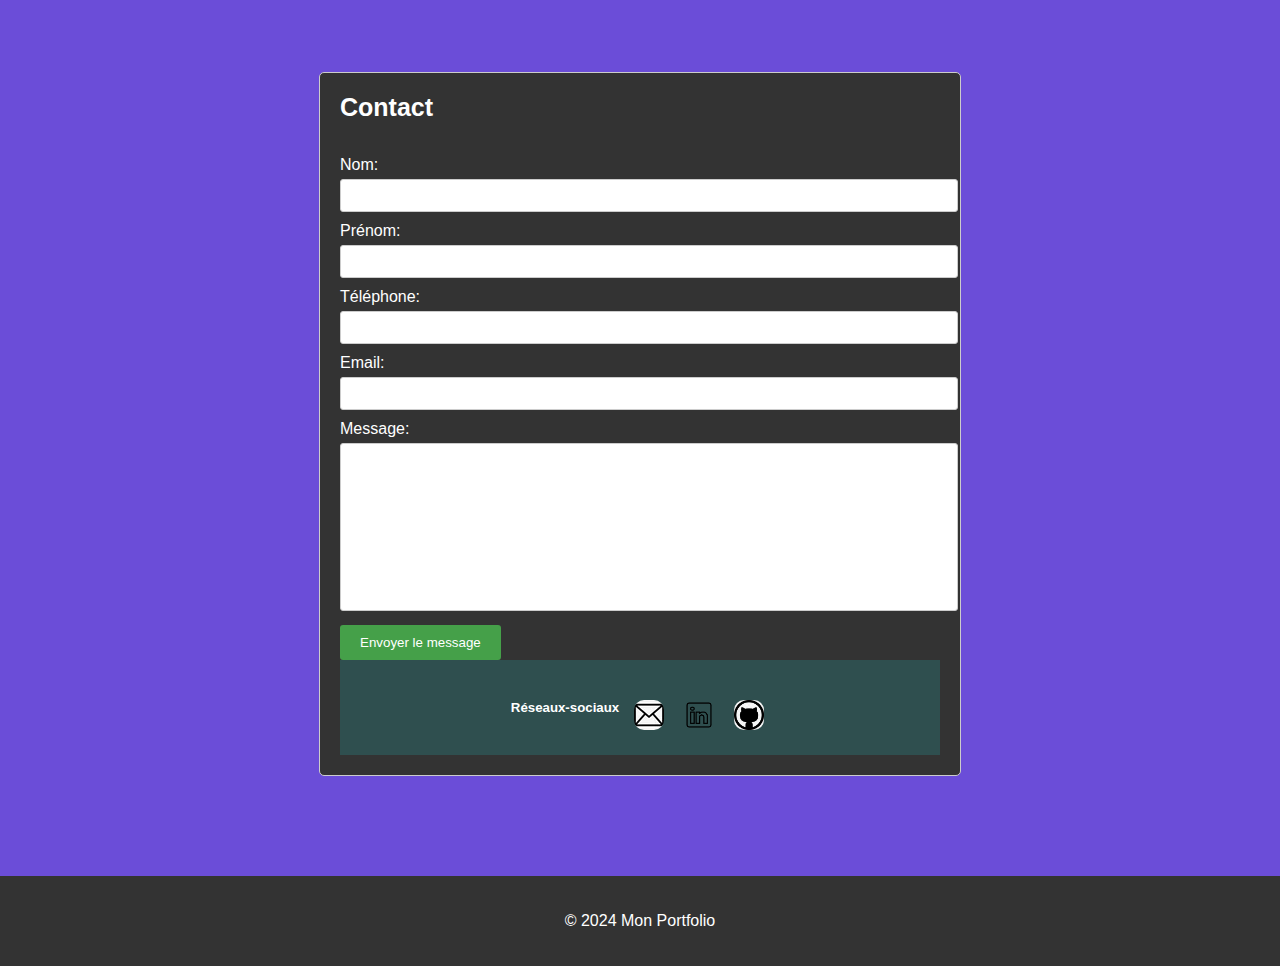
==== commit baf44969: "ajout du modification" ====
--- a/HTML/index.html
+++ b/HTML/index.html
@@ -49,80 +49,84 @@
         <section id="home">
          <div class="section-welcome">
            <div class="card-welcome">
-            <img src="../assets/carbon_js.webp" alt="">
+            <img src="../assets/carbon_js.webp" alt="image bienvenue">
         <h3 data-i18n="title_welcome">Bienvenue sur mon portfolio</h3>
          
-        <p data-i18n="paragraph_us1">Je suis un développeur web junior passionné par la création de solutions innovantes.</p>
+        <p data-i18n="description_us1">Je suis un développeur web junior passionné par la création de solutions innovantes.</p>
         
            </div>
 
         <div class="card-banner">
-           <img src="../assets/img_responsive.webp" alt="">
-        <h3 data-i18n="welcome_message_us2">Développement Web Responsive</h3>
-        <p data-i18n="paragraph_us2">Site où Application web Compatible Mobile, Tablettes & PC</p>
+           <img src="../assets/img_responsive.webp" alt="image responsive">
+        <h3 data-i18n="title_responsive">Développement Web Responsive</h3>
+        <p data-i18n="description_us2">Site où Application web Compatible Mobile, Tablettes & PC</p>
           
         </div>
          </div>
     </section>
-    
+    <!-- section de  projets ici -->
     <section id="project">
-        <h4 data-i18n="projects_us_h4">Mes projets</h4>
-        <!-- Insérez vos projets ici -->
+        <h4 data-i18n="title_project">Mes projets</h4>
         <div class="card-project">
 
             <div class="card">
             <img  src="../assets/Banner-Booki.webp" alt="image de logo Booki">
-             <p data-i18n="paragraph_card1">Créez la page d'accueil d'une agence de voyage avec HTML & CSS.
+              <h5 data-i18n="title_card1">Page d'accueil de l'agence de voyage</h5>
+             <p data-i18n="description_card1">Créez la page d'accueil d'une agence de voyage avec HTML & CSS.
                 Booki, une plateforme de réservation de vacances.
              </p>
-             <ul class="liens button">
-              <li> <a href="https://github.com/samakei/booki-starter-code.git" data-i18n="github_us">Liens Github</a> </li>
-             <li> <a href="https://samakei.github.io/booki-starter-code/" data-i18n="Visit_us">Visitez le site</a> </li>
-
-             </ul>
+            <!-- Bouton avec lien cliquable -->
+             <div class="liens">
+              <a class="button" href="https://github.com/samakei/booki-starter-code.git" data-i18n="github_us">Liens Github</a> 
+              <a class="button" href="https://samakei.github.io/booki-starter-code/" data-i18n="Visit_us">Visitez le site</a> 
+             </div>
+
             </div>
 
             
 
             <div class="card">
              <img src="../assets/Banner-Ohmyfood.webp" alt="image de logo Ohmyfood">
-             <p data-i18n="paragraph_card1">Améliorez l'interface d'un site mobile avec des animations CSS
+                    <h5 data-i18n="title_card2">Amélioration de l'interface du site mobile</h5>
+             <p data-i18n="description_card2">Améliorez l'interface d'un site mobile avec des animations CSS
               Implémentez le site d’une foodtech en mobile first avec des animations CSS.</p>
-              <ul class="liens button">
-             <li><a href="https://github.com/samakei/ohmyfood.git" data-i18n="github_us">Liens Github</a></li>
-             <li><a href=" https://samakei.github.io/ohmyfood/" data-i18n="Visit_us">Visitez le site</a> </li>
-              </ul>
+              <div class="liens">
+             <a class="button" href="https://github.com/samakei/ohmyfood.git" data-i18n="github_us">Liens Github</a>
+             <a class="button" href=" https://samakei.github.io/ohmyfood/" data-i18n="Visit_us">Visitez le site</a> 
+              </div>
             </div>
 
             <div class="card">
             <img src="../assets/sophie_bluel.webp"  alt="image de logo sophie bluel">
-                 <p data-i18n="paragraph_card2">Créez une page web dynamique avec JavaScript
+                      <h5 data-i18n="title_card3">Dynamic Web Page Creation</h5>
+                 <p data-i18n="description_card3">Créez une page web dynamique avec JavaScript
                  Aidez mon équipe à finaliser le nouveau site internet d’une architecte grâce 
                  à la création d’un site dynamique avec JavaScript, communiquant avec une API.</p>
-                <ul class="liens button">
-            <li><a href="https://github.com/samakei/Portfolio-architecte-sophie-bluel.git" data-i18n="github_us">Liens Github</a> </li>
-            <li><a href="" data-i18n="Visit_us">Visitez le site</a> </li>
-                </ul>
+                <div class="liens">
+            <a class="button" href="https://github.com/samakei/Portfolio-architecte-sophie-bluel.git" data-i18n="github_us">Liens Github</a> 
+            <a class="button" href="" data-i18n="Visit_us">Visitez le site</a> 
+                </div>
             </div>
 
             <div class="card">
              <img src="../assets/Kasa_logo.webp" alt="image de logo Kasa_logo"> 
-              <p data-i18n="paragraph_card3">Créez une application web de location immobilière avec React
+                   <h5 data-i18n="title_card4">Application web de location de biens immobiliers</h5>
+              <p data-i18n="description_card4">Créez une application web de location immobilière avec React
                  Implémentez le front end de Kasa, une application de location de logements.
                 </p>
-                  <ul class="liens button ">
-             <li><a href="https://github.com/samakei/kasa.git" data-i18n="github_us">Liens Github</a> </li>
-             <li><a href="" data-i18n="Visit_us">Visitez le site</a> </li>
-                  </ul>    
+                  <div class="liens">
+             <a class="button" href="https://github.com/samakei/kasa.git" data-i18n="github_us">Liens Github</a> 
+             <a class="button" href="" data-i18n="Visit_us">Visitez le site</a>
+                  </div>    
             </div>
 
         </div>
     </section>
    <!--competences-->
     <section id="cv" >
-        <h4 data-i18n="cv_us_h4">Découvrez mon CV</h4>
+        <h4 data-i18n="title_cv">Découvrez mon CV</h4>
         	<div class="cv-direction">
-		<a class="button" href="../assets/CV-Développeur_web.pdf" data-i18n="takes_us_cv">Télécharger mon CV</a>
+		<a class="button" href="../assets/CV-Développeur_web.pdf" data-i18n="download">Télécharger mon CV</a>
             </div>
 
         <div class="skills_container">
@@ -186,11 +190,11 @@
 
      <!--A propos de moi -->
     <section id="about">
-        <h4 data-i18n="about_us_h4">À propos de moi</h4>
+        <h4 data-i18n="title_about">À propos de moi</h4>
         <div class="about-me">
         <img class="imah" src="../assets/samakei.webp" alt="image about-me">
         <h5 >Mr SAMAKE Issa</h5>
-        <p data-i18n="paragraph_us3">Actuellement en reconversion professionnelle et en fin de ma formation de développeur & intégrateur web chez Openclassroom.
+        <p data-i18n="description_about">Actuellement en reconversion professionnelle et en fin de ma formation de développeur & intégrateur web chez Openclassroom.
           Je suis actuellement à la recherche d'un emploi en CDD, CDI ou en alternance car je souhaite activement approfondir mes compétences de développeur web et d'intégrateur web,
           sujet essentiel aujourd'hui pour travailler avec les nouvelles technologies.
          Titulaire d'un CAP serrurier métallurgiste, obtenu au lycée Françoise Dolto de Fontanil-Cornillon 38120 en 2015,
@@ -203,20 +207,20 @@
         <!-- formulaire de contact-->
     <div class="formulaire-container">
     <form id="contactForm">
-       <h4 data-i18n="contact_us_for">Contact</h4>
-      <label for="name" data-i18n="name_us">Nom:</label>
+       <h4 data-i18n="title_contact">Contact</h4>
+      <label for="name" data-i18n="name">Nom:</label>
       <input type="text" id="name" name="name" required>
-       <label for="first_name" data-i18n="first_name_us">Prénom:</label>
+       <label for="first_name" data-i18n="first_name">Prénom:</label>
        <input type="text" id="first_name" name="first name" required>
-       <label for="tel">Téléphone</label>
+       <label for="tel">Téléphone:</label>
        <input type="text" id="tel" name="tel">
-      <label for="email">Email:</label>
+      <label for="email" data-i18n="email">Email:</label>
       <input type="email" id="email" name="email">
 
       <label for="message" >Message:</label>
       <textarea id="message" name="message" required></textarea>
 
-      <button class="btn-envoi" type="submit" data-i18n="message_us">Envoyer le message</button>
+      <button class="btn-envoi" type="submit" data-i18n="send_button">Envoyer le message</button>
     </form>
  
   <div class="réseaux-sociaux">
--- a/Styles/index.css
+++ b/Styles/index.css
@@ -126,58 +126,55 @@
 
 /*carte de project avec les liens cliquable*/
 .card-project {
+  width: 100%;
   display: flex;
   justify-content: space-between;
   gap: 30px;
   margin-top: 2rem;
 }
 
-.card-project img {
-  width: 100%;
-  height: 250px;
-  border-radius: 25px;
-}
-
 .card {
-  width: 40%;
+  width: 60%;
+  max-height: 450px;
   border-radius: 25px;
   background: #333;
 }
-
-.card ul {
-  list-style-type: none;
+.card img {
+  width: 100%;
+  height: 200px;
+  border-radius: 25px;
+}
+.card h5 {
+  padding: 0rem 1.5rem;
+  color: #fff;
+  font-size: 15px;
+  font-family: "Archivo";
 }
 
 .card p {
   color: #fff;
   font-size: 12px;
-  padding: 0rem 2rem;
-}
-
+  padding: 0rem 1.5rem;
+}
+
+.liens {
+  display: flex;
+  justify-content: space-around;
+  padding: 20px;
+}
 .liens a {
-  padding: 20px;
-  color: white;
   text-decoration: none;
 }
 
-.button {
-  display: flex;
+.liens .button {
+  display: inline-block;
+  background-color: #2f4f4f; /* Couleur de fond du bouton */
+  color: #ffffff; /* Couleur du texte */
+  padding: 10px 20px; /* Espacement interne */
+  border-radius: 5px; /* Coins arrondis */
+  text-decoration: none; /* Suppression du soulignement du lien */
+  transition: background-color 0.3s;
   font-family: "Archivo";
-}
-
-.button ul {
-  list-style-type: none;
-}
-
-.button li {
-  display: flex;
-  align-items: center;
-  justify-content: center;
-  border-radius: 25px;
-  background-color: #2f4f4f;
-  width: 140px;
-  height: 45px;
-  margin-right: auto;
 }
 
 .liens a:hover {
@@ -224,11 +221,12 @@
   max-width: 1200px;
   border: 1px solid #333;
   padding: 1rem;
+  font-family: "Archivo";
 }
 
 #contact {
+  background-color: #6b4dd8;
   margin-bottom: 0;
-  background-color: #6b4dd8;
 }
 
 /*media querry format grand eran */
@@ -248,7 +246,7 @@
   }
 }
 /*media querry format petite eran */
-@media screen and (max-width: 600px) {
+@media screen and (max-width: 768px) {
   .navbar a:not(:first-child) {
     display: none;
   }
@@ -258,7 +256,7 @@
     padding: 0px 10px 0px;
   }
 }
-@media screen and (max-width: 600px) {
+@media screen and (max-width: 768px) {
   .navbar.responsive {
     position: relative;
   }
@@ -328,11 +326,8 @@
     height: auto;
     flex-direction: column;
   }
-  .liens a {
-    padding: 10px 10px;
-  }
-  .button li {
-    width: auto;
+  .liens .button {
+    padding: 10.5px 15px;
   }
   #cv {
     display: flex;
@@ -575,8 +570,7 @@
   border-radius: 10px;
   margin: 30px 0 10px;
 }
-
-.réseaux-sociaux img {
+.réseaux-sociaux .bouton img {
   width: 30px;
   height: 30px;
   border-radius: 10px;
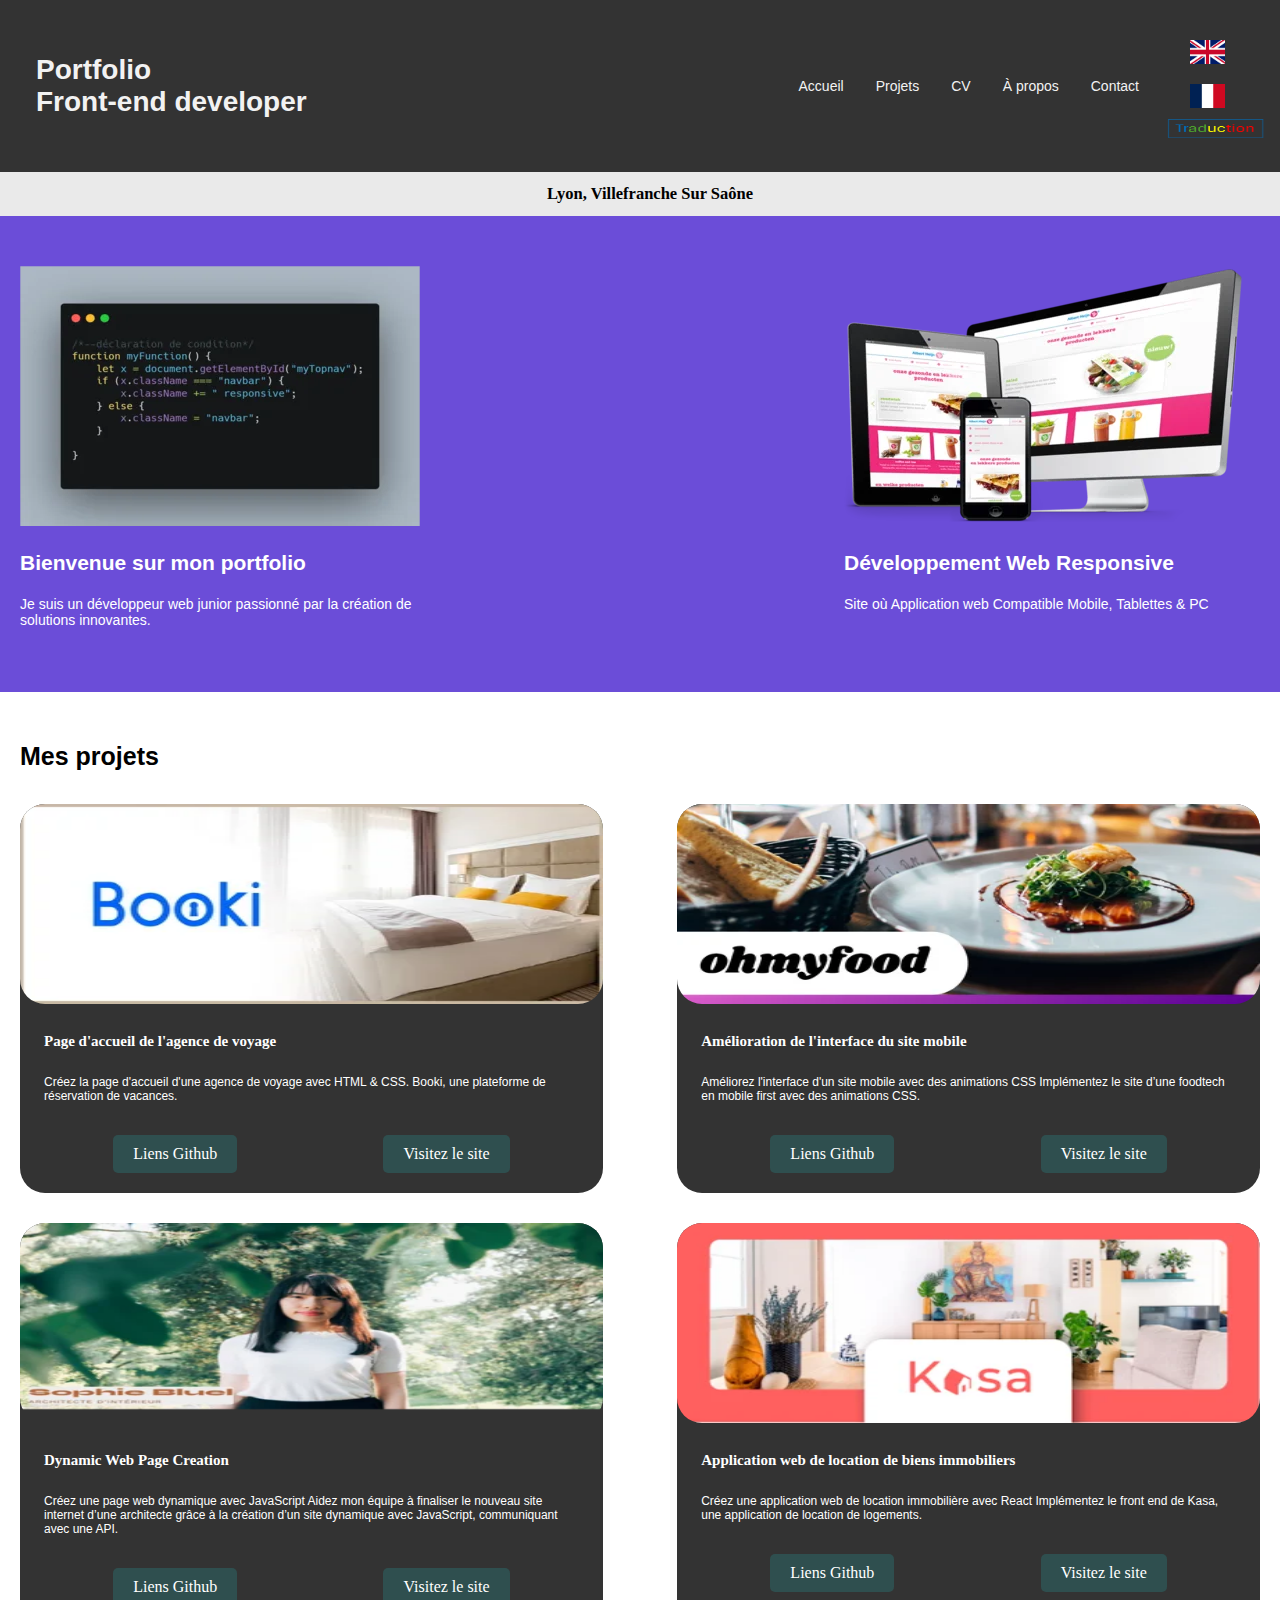
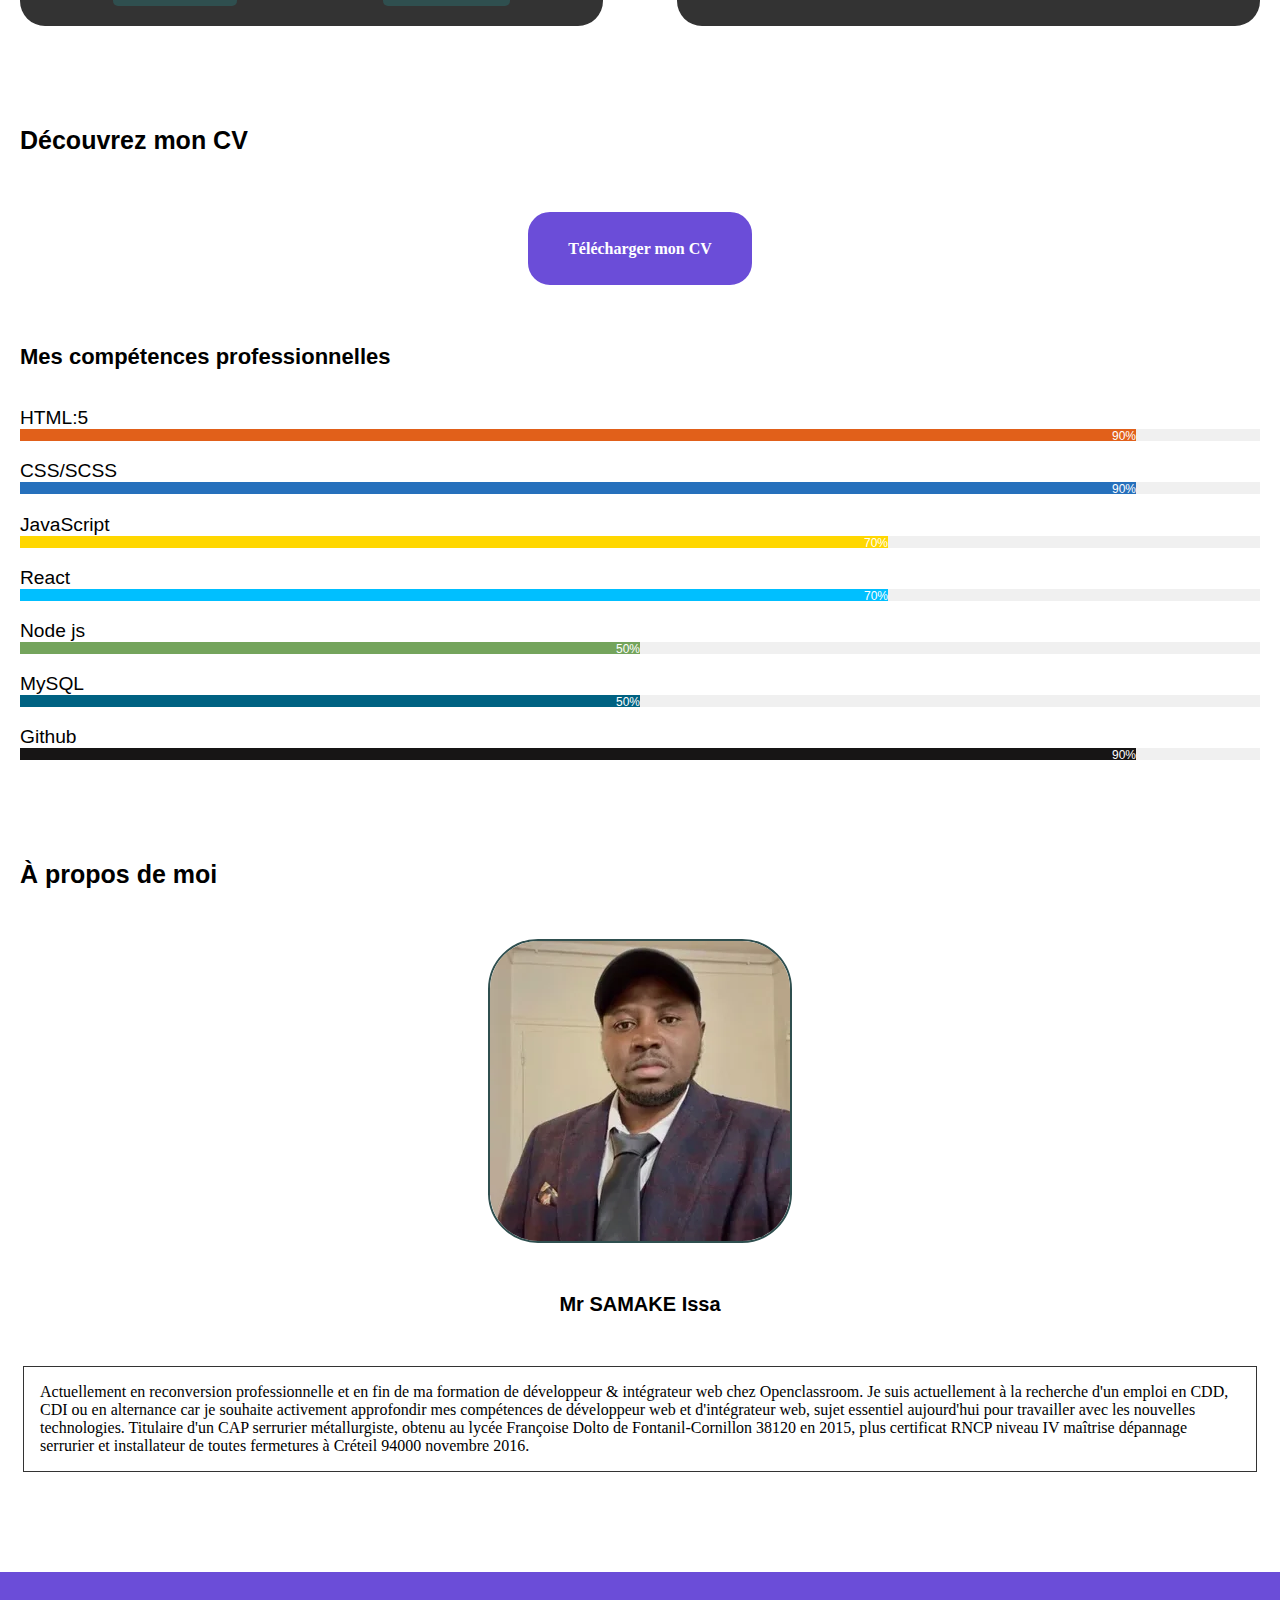
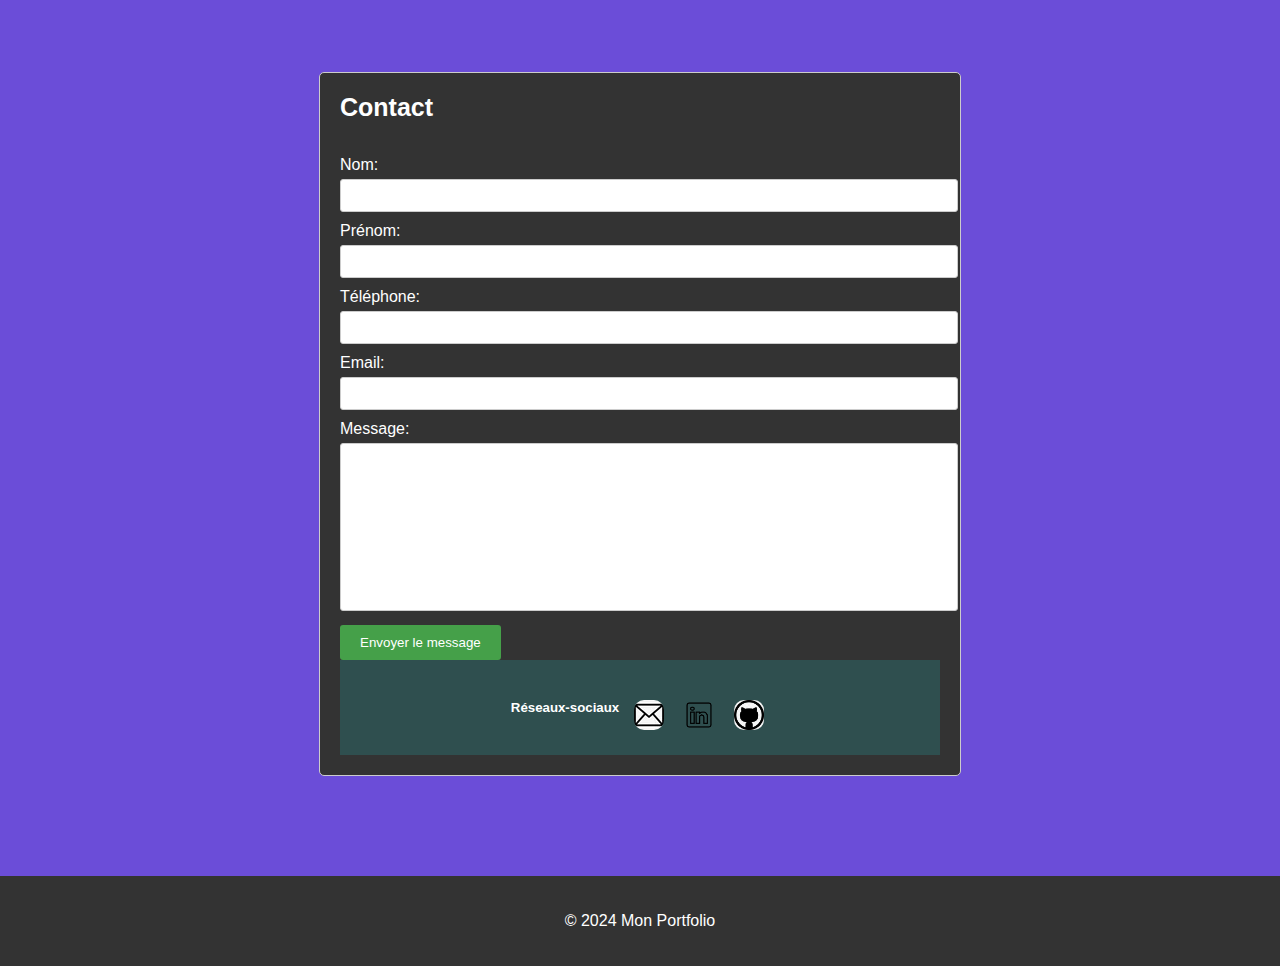
==== commit 81ff790b: "ajout du modification" ====
--- a/HTML/index.html
+++ b/HTML/index.html
@@ -5,6 +5,7 @@
     <meta name="viewport" content="width=device-width, initial-scale=1.0">
     <meta name="description" content="Découvrez le portfolio de Mr SAMAKE Issa,développement web.">
     <title>Portfolio</title>
+    <link rel="icon" href="./favicon.ico"> <!--favicon.ico-->
     <link  rel="stylesheet" href="../Styles/index.css" media="all">
     <link  rel="stylesheet" href="../Styles/animation.css" media="all">
     <!--font-awesome icon-->
@@ -33,7 +34,7 @@
         <button type="button" id="lang-en" onclick="changeLanguage('en')"><img src="/assets/flags.en.png" alt="anglais"></button>
         <button type="button" id="lang-fr" onclick="changeLanguage('fr')"><img src="/assets/flags.fr.png" alt="français"></button>
         <div class="td-en">
-          <img src="../assets/traduction.png" alt="image de traduction">
+          <img src="../assets/traduction2.png" alt="image de traduction">
         </div>
     </div>
       
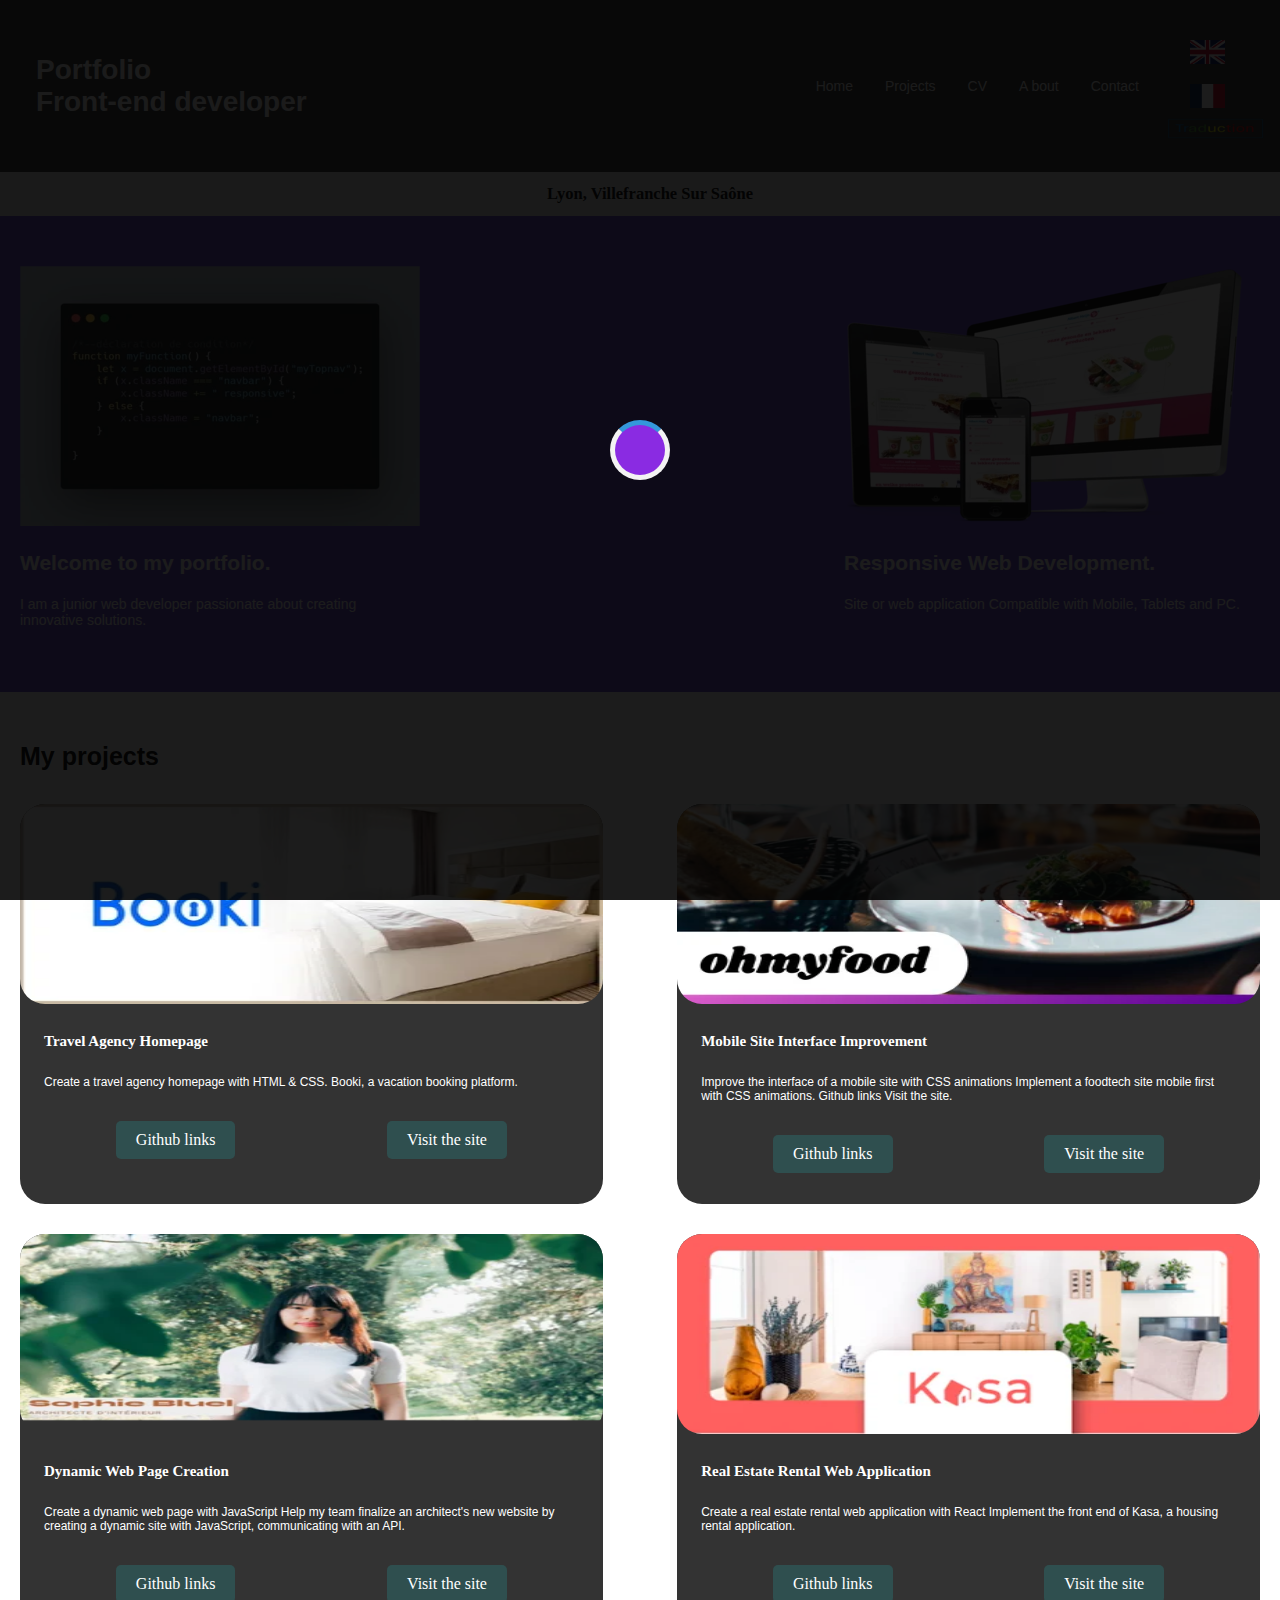
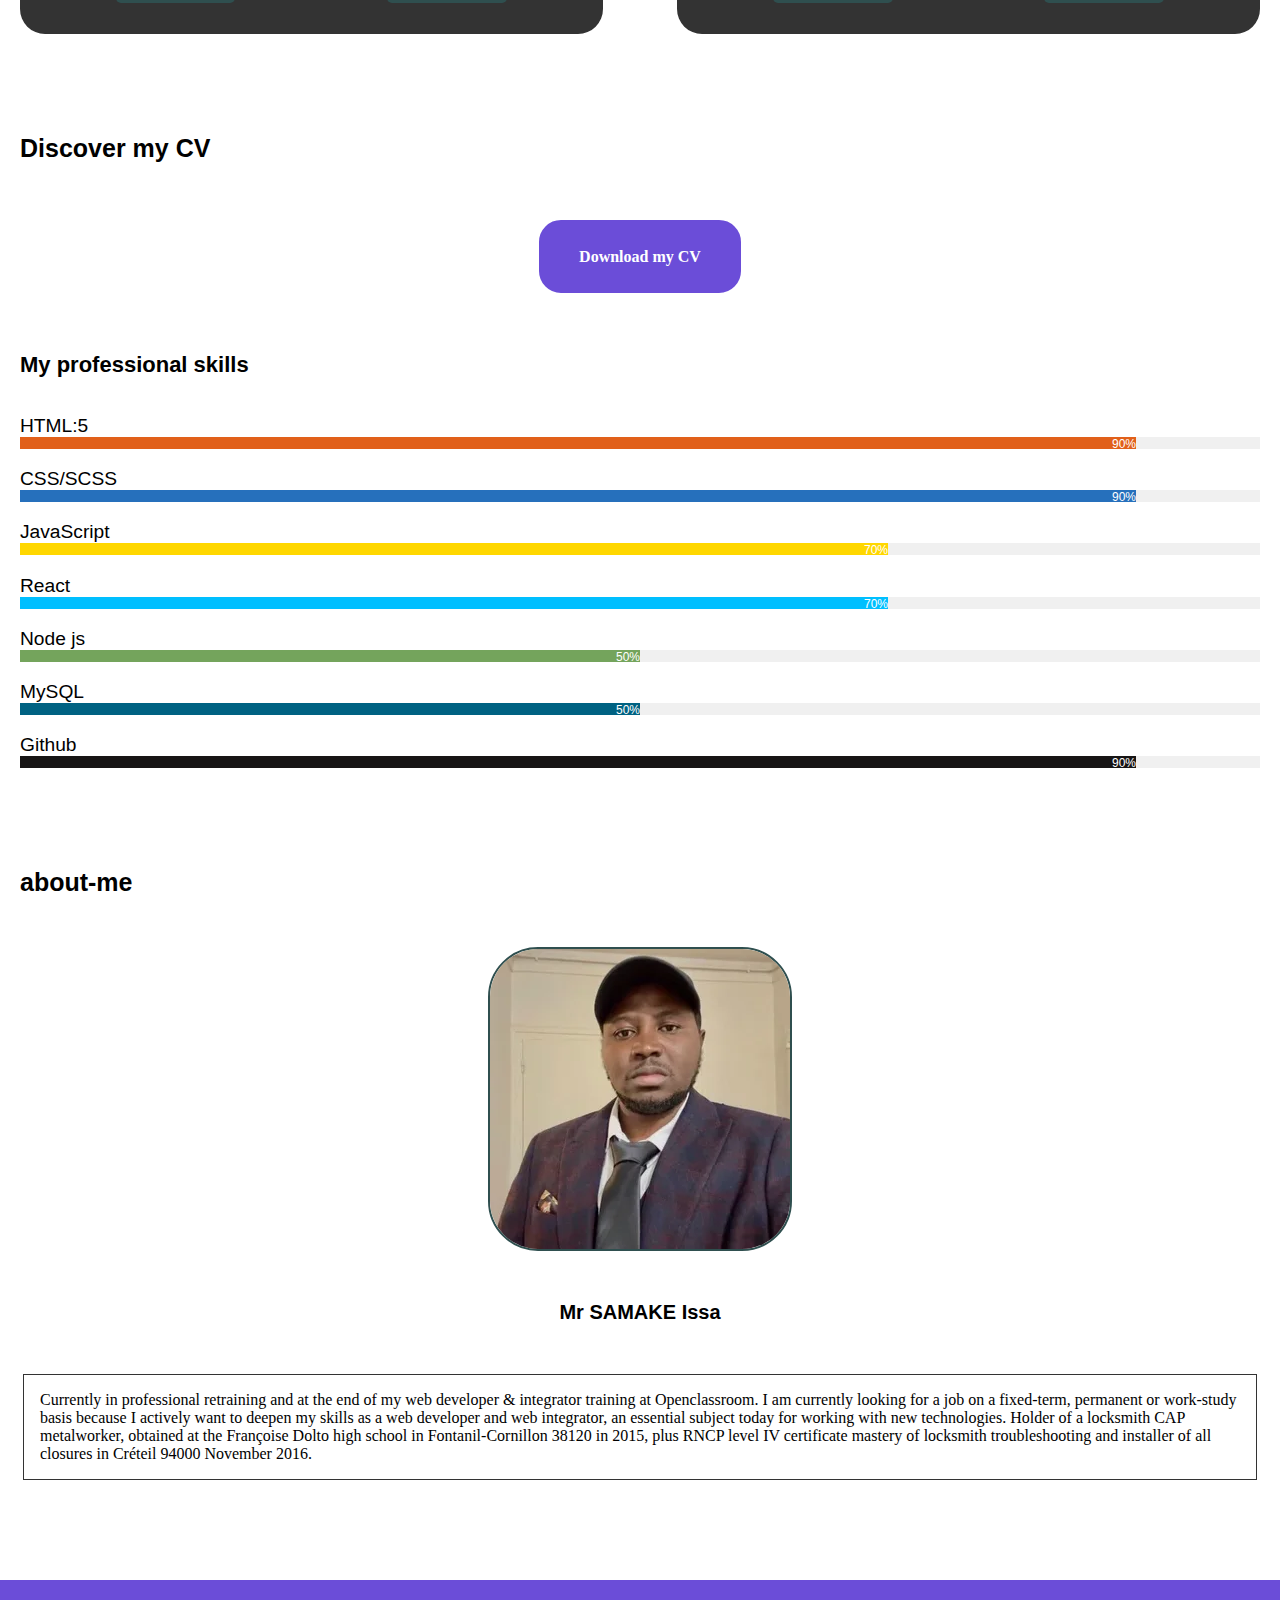
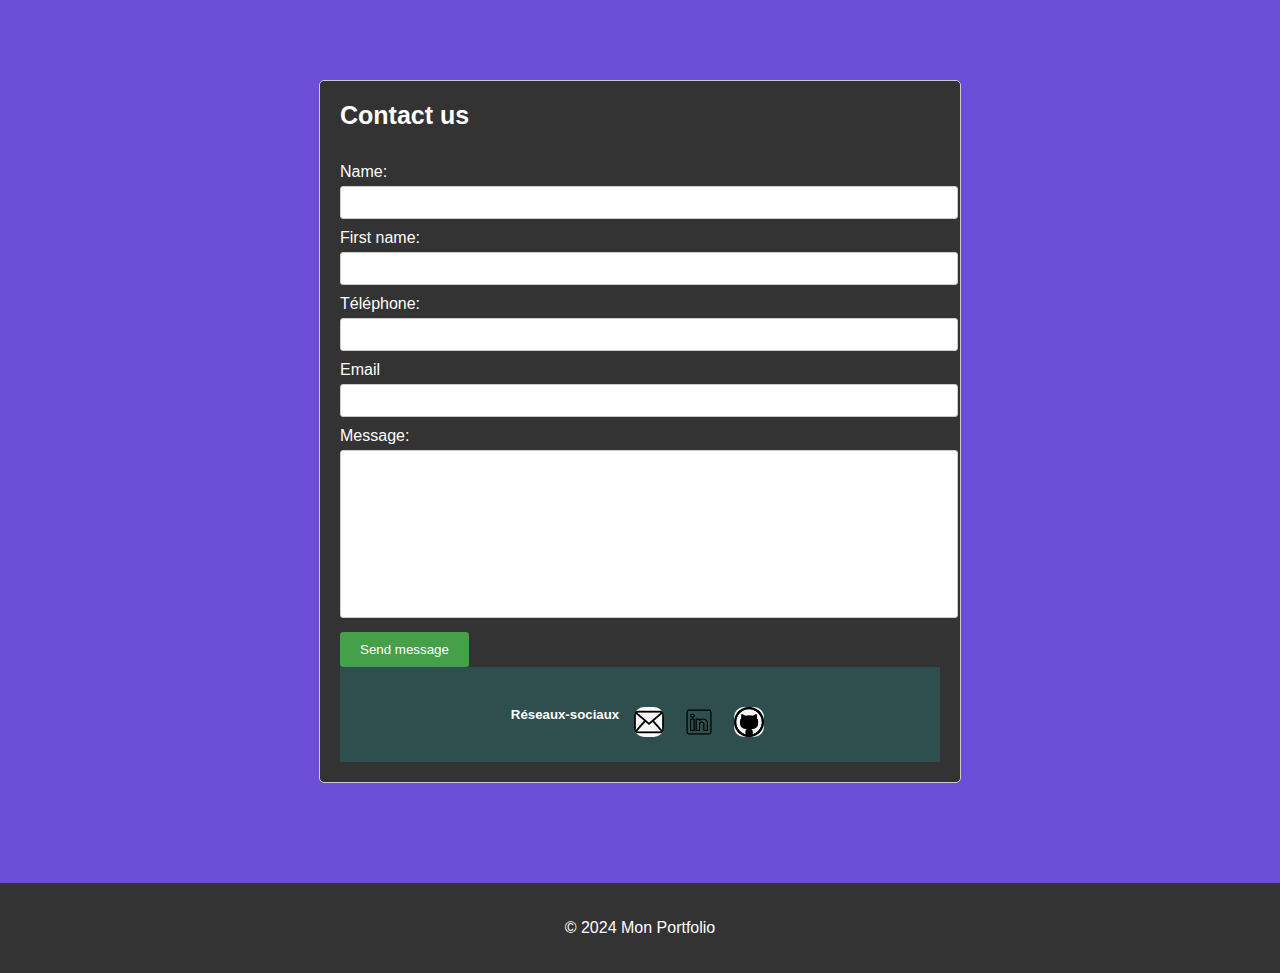
==== commit f12d39bb: "ajout du modification" ====
--- a/HTML/index.html
+++ b/HTML/index.html
@@ -4,8 +4,8 @@
     <meta charset="UTF-8">
     <meta name="viewport" content="width=device-width, initial-scale=1.0">
     <meta name="description" content="Découvrez le portfolio de Mr SAMAKE Issa,développement web.">
+    <link rel="icon" href="./favicon.ico"> <!--favicon.ico-->
     <title>Portfolio</title>
-    <link rel="icon" href="./favicon.ico"> <!--favicon.ico-->
     <link  rel="stylesheet" href="../Styles/index.css" media="all">
     <link  rel="stylesheet" href="../Styles/animation.css" media="all">
     <!--font-awesome icon-->
@@ -34,7 +34,7 @@
         <button type="button" id="lang-en" onclick="changeLanguage('en')"><img src="/assets/flags.en.png" alt="anglais"></button>
         <button type="button" id="lang-fr" onclick="changeLanguage('fr')"><img src="/assets/flags.fr.png" alt="français"></button>
         <div class="td-en">
-          <img src="../assets/traduction2.png" alt="image de traduction">
+          <img src="../assets/traduction2.webp" alt="image de traduction">
         </div>
     </div>
       
@@ -239,7 +239,7 @@
         <div id="loader"></div>
     </div>
 
-    <script src="/Javascript/script.js" async></script>
+    <script src="/Javascript/script.js" defer></script>
        
     <footer>
         <p>&copy; 2024 Mon Portfolio</p>
--- a/Styles/index.css
+++ b/Styles/index.css
@@ -135,7 +135,7 @@
 
 .card {
   width: 60%;
-  max-height: 450px;
+  height: 400px;
   border-radius: 25px;
   background: #333;
 }
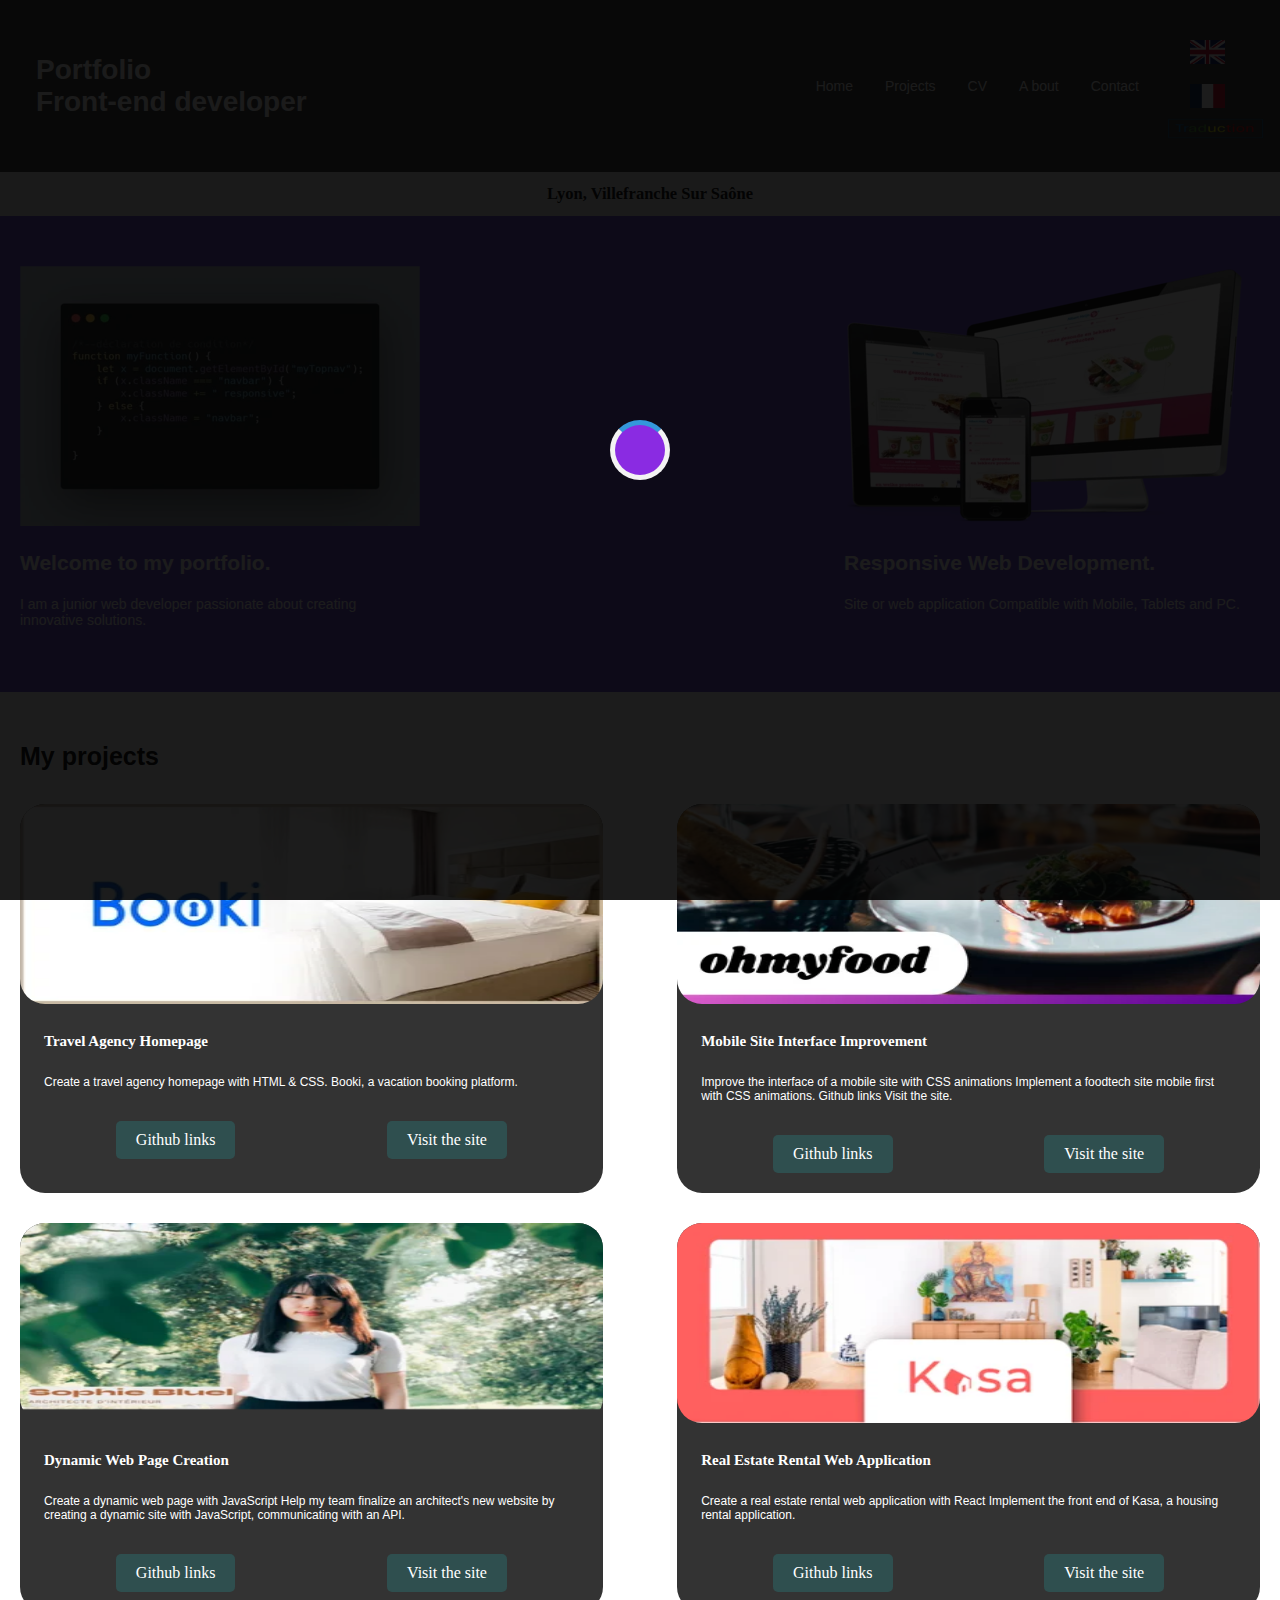
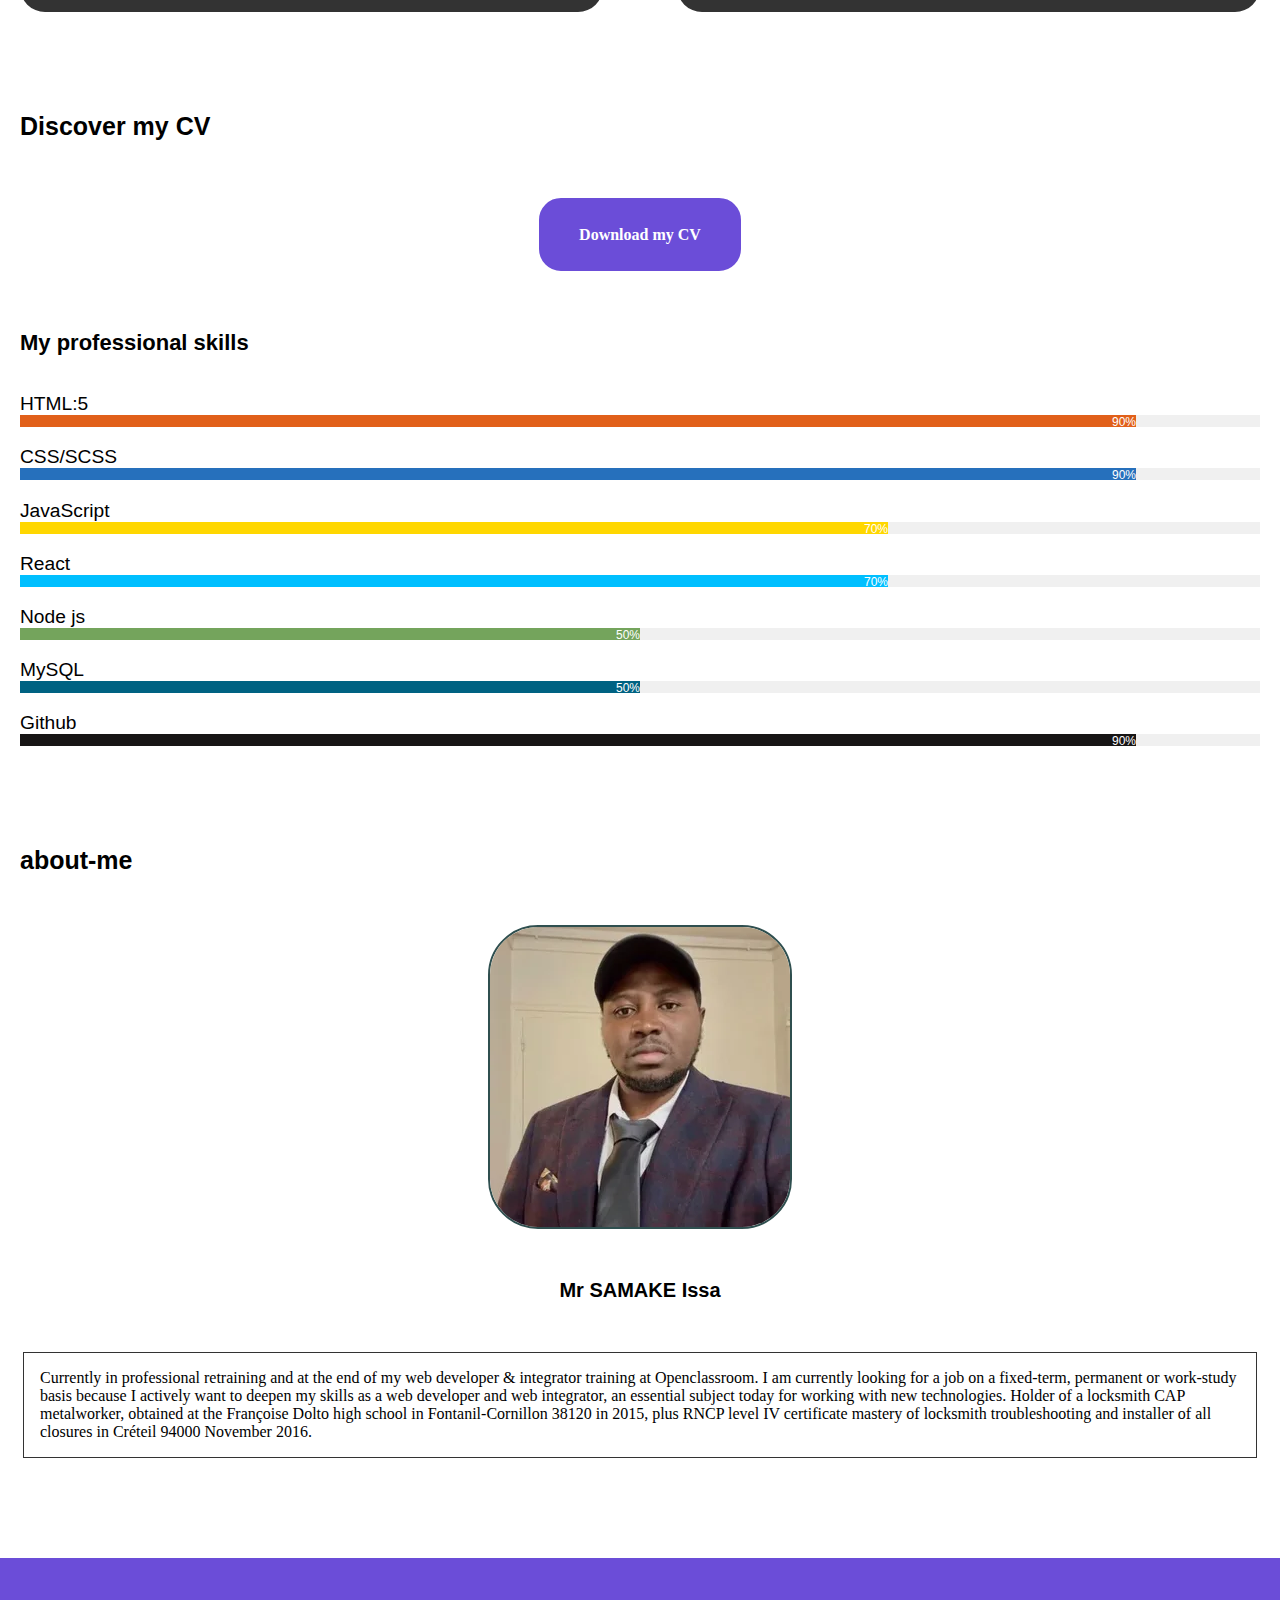
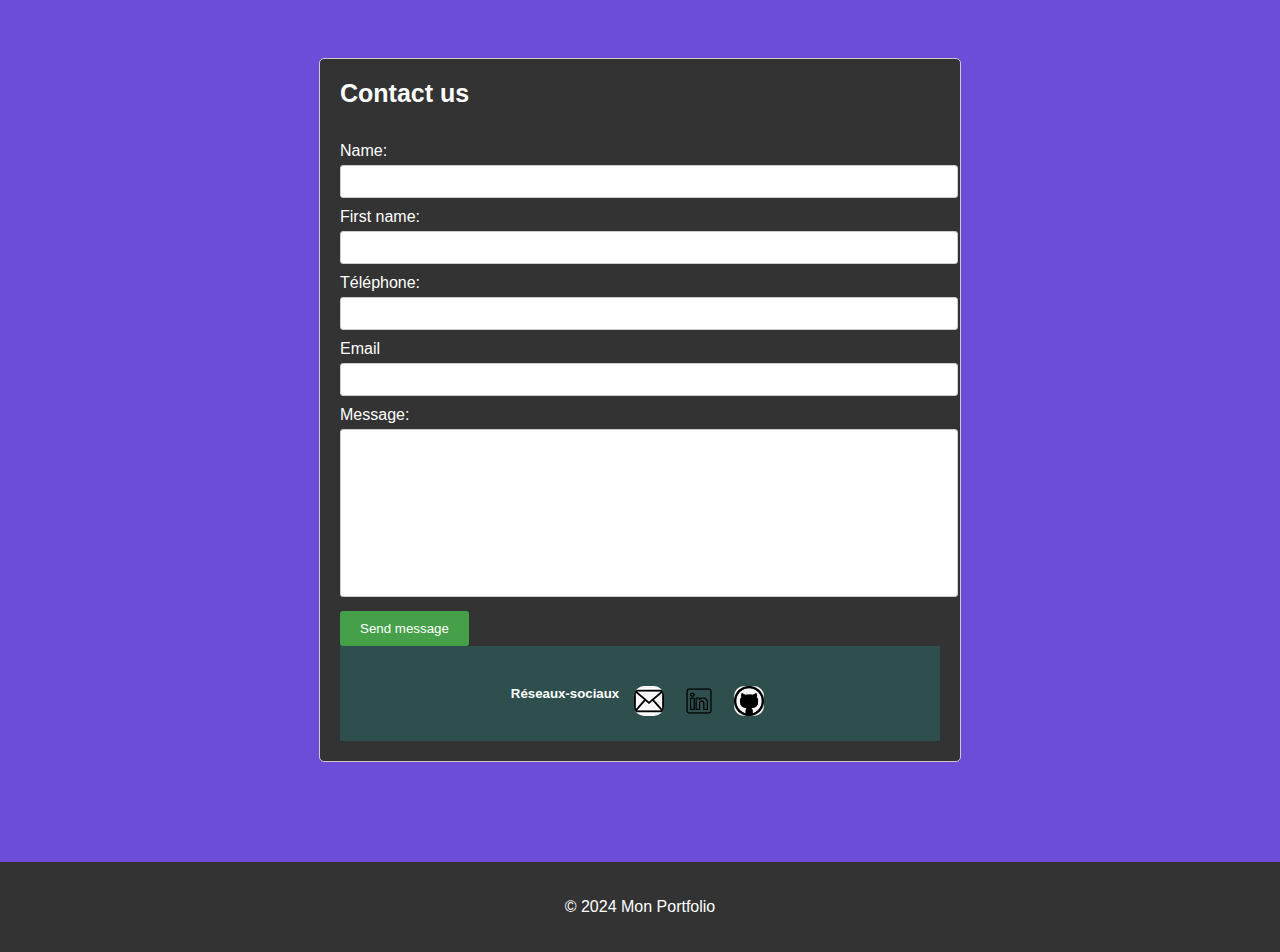
==== commit 55f7f2c2: "ajoiut du progresion" ====
--- a/HTML/index.html
+++ b/HTML/index.html
@@ -117,7 +117,7 @@
                 </p>
                   <div class="liens">
              <a class="button" href="https://github.com/samakei/kasa.git" data-i18n="github_us">Liens Github</a> 
-             <a class="button" href="" data-i18n="Visit_us">Visitez le site</a>
+             <a class="button" href="https://samakei.github.io/kasa/" data-i18n="Visit_us">Visitez le site</a>
                   </div>    
             </div>
 
@@ -129,7 +129,7 @@
         	<div class="cv-direction">
 		<a class="button" href="../assets/CV-Développeur_web.pdf" data-i18n="download">Télécharger mon CV</a>
             </div>
-
+       <!--Mes compétences professionnelles de langage de programmation-->
         <div class="skills_container">
         <h5 data-i18n="skills_us">Mes compétences professionnelles</h5> 
         <div class="Programming_language">
@@ -238,8 +238,8 @@
       <!--loader-->
         <div id="loader"></div>
     </div>
-
-    <script src="/Javascript/script.js" defer></script>
+     <!--lien js-->
+    <script src="/Javascript/script.js" defer></script> 
        
     <footer>
         <p>&copy; 2024 Mon Portfolio</p>
--- a/Styles/index.css
+++ b/Styles/index.css
@@ -135,7 +135,7 @@
 
 .card {
   width: 60%;
-  height: 400px;
+  max-height: 400px;
   border-radius: 25px;
   background: #333;
 }
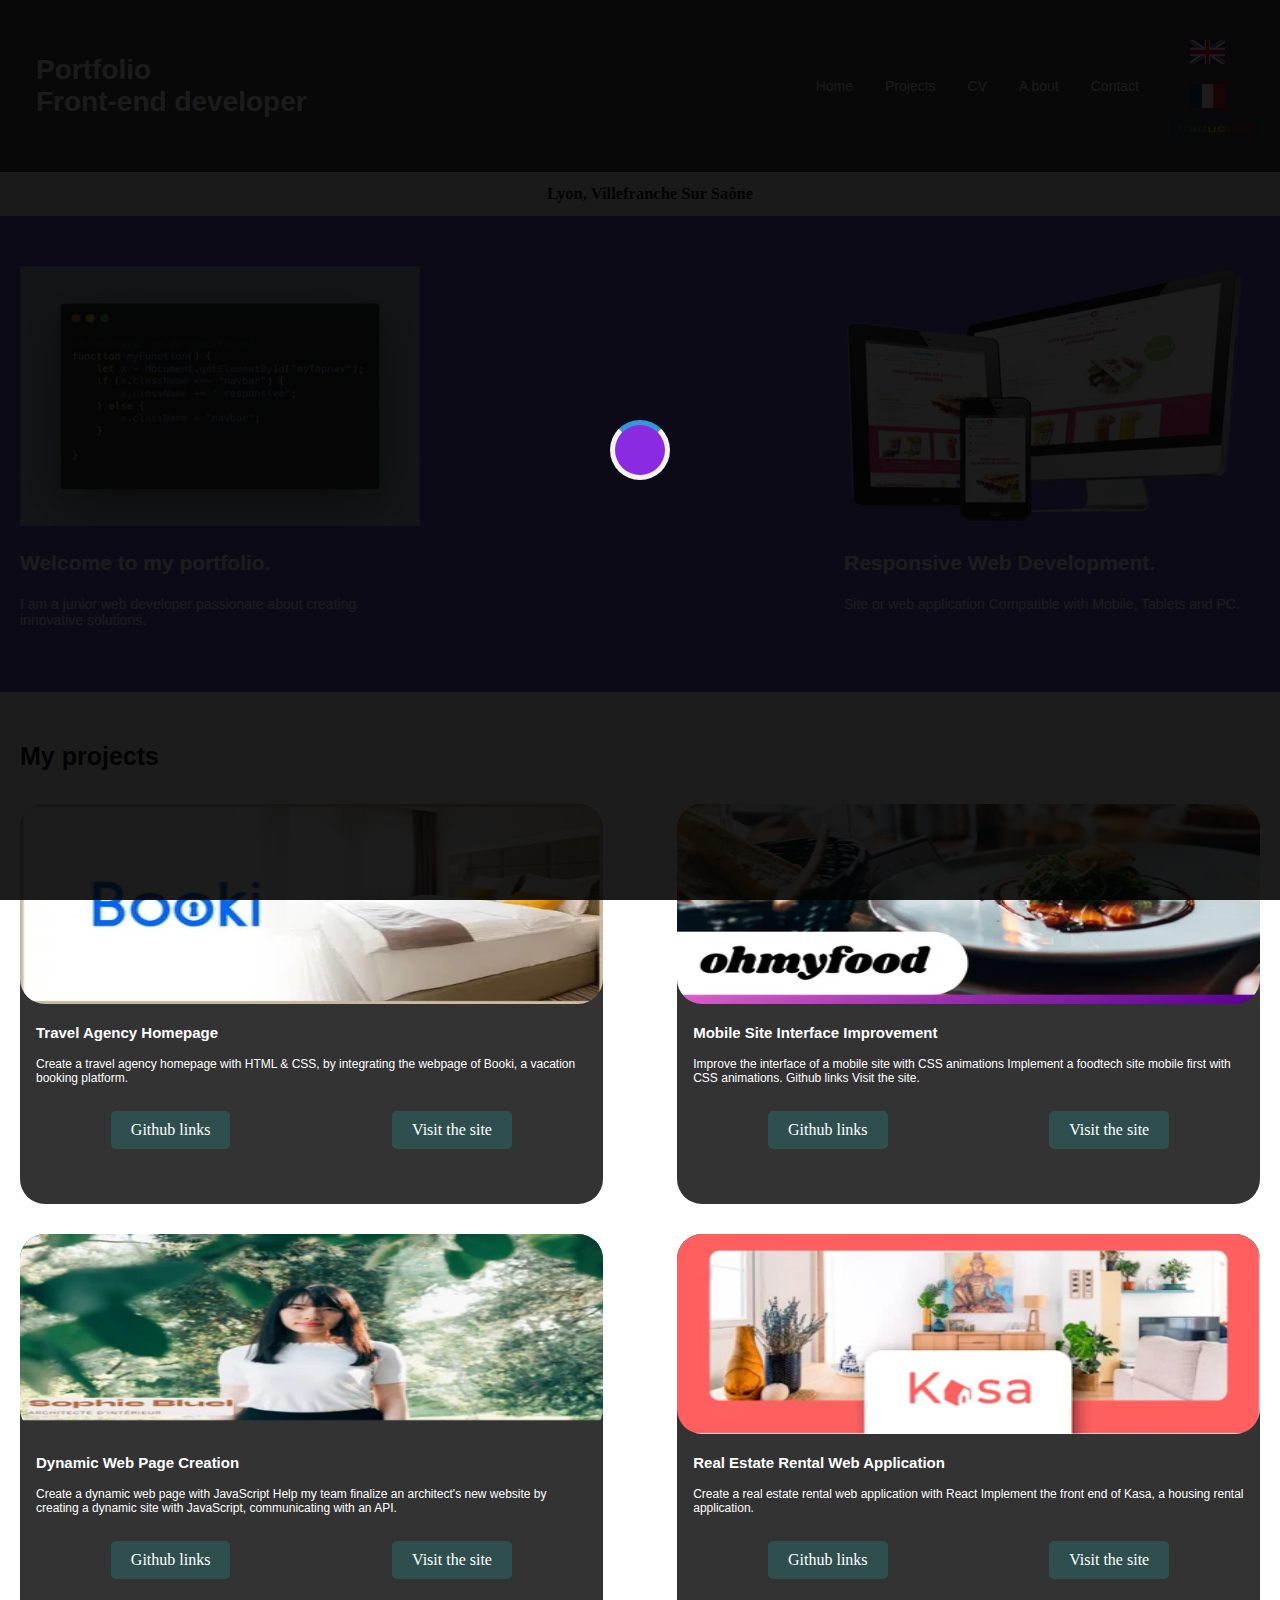
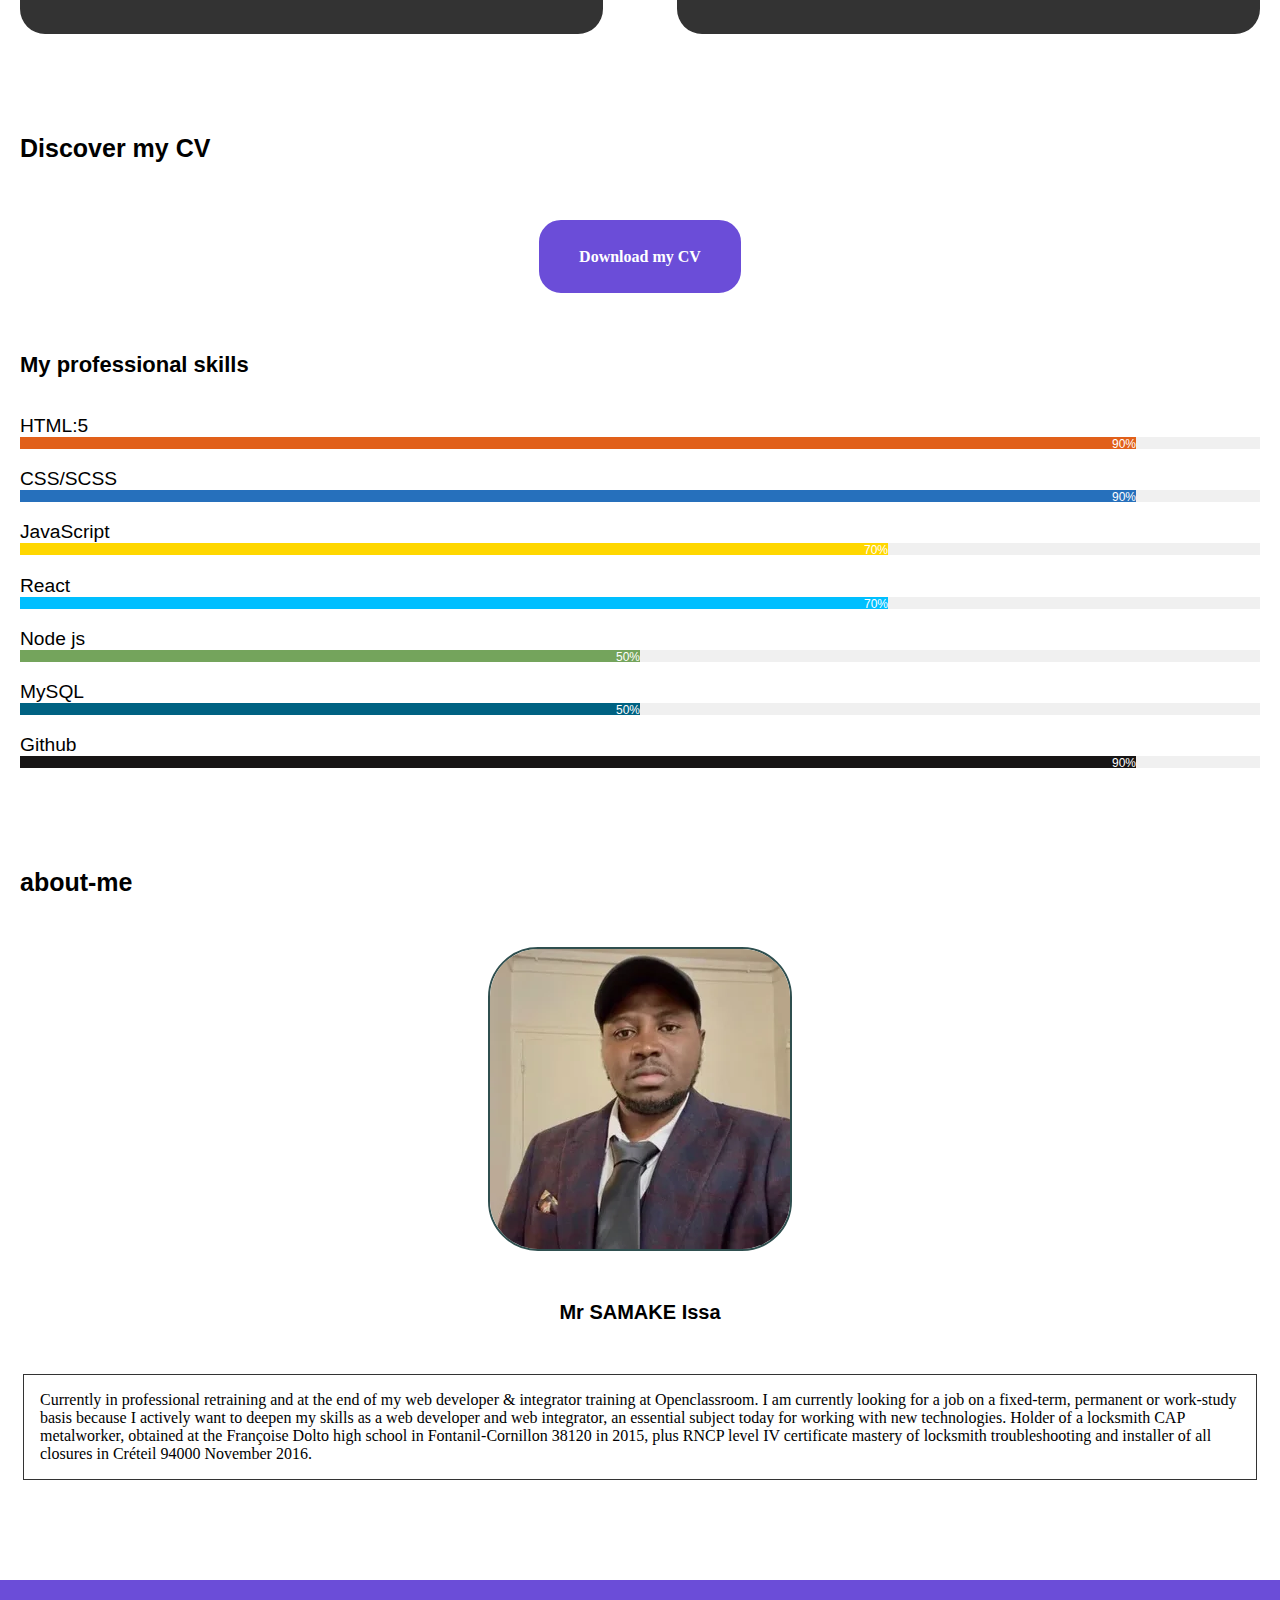
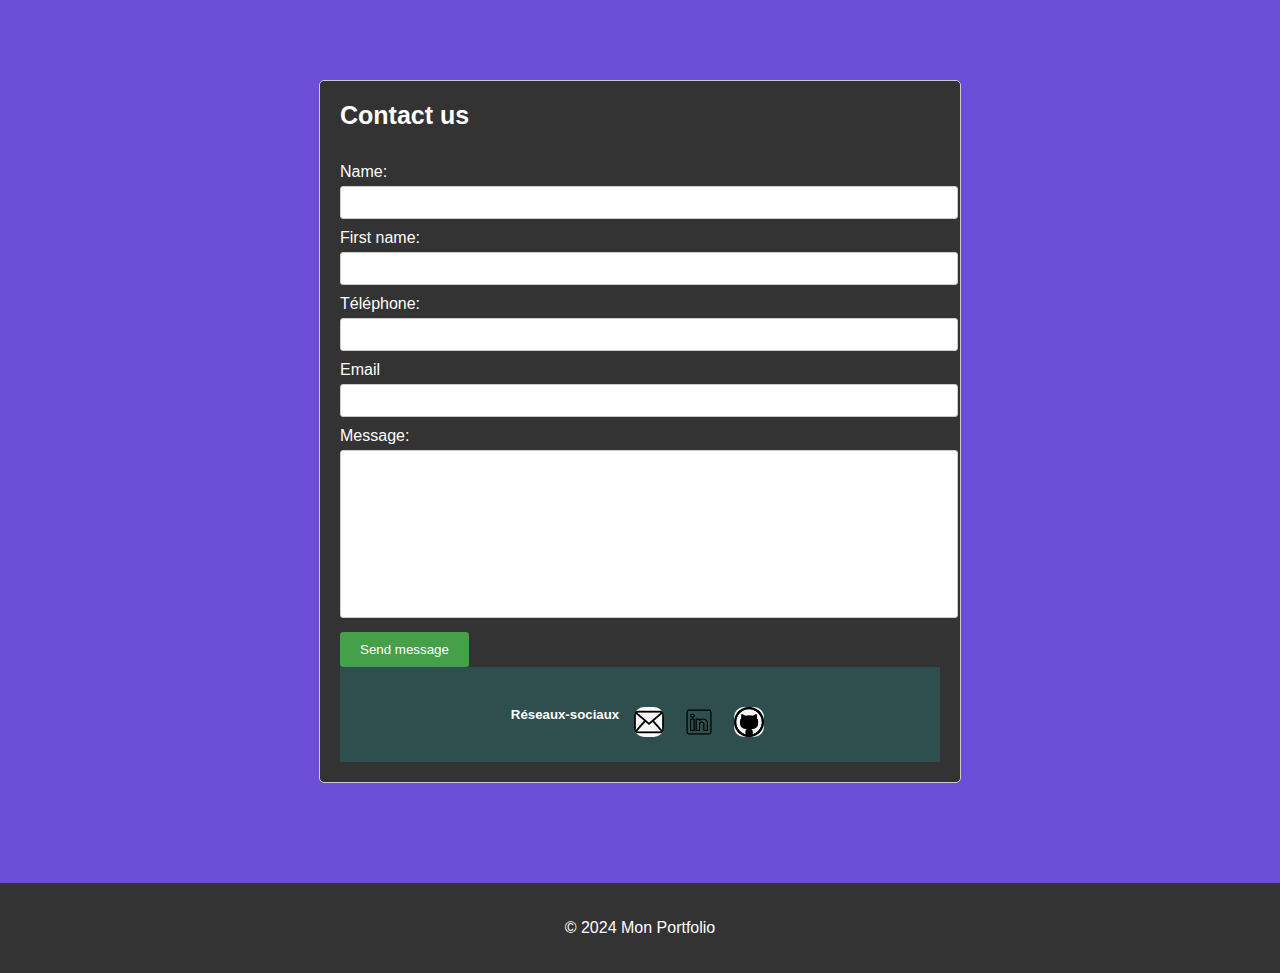
==== commit b1a9d741: "ajout du modification" ====
--- a/HTML/index.html
+++ b/HTML/index.html
@@ -73,8 +73,8 @@
             <div class="card">
             <img  src="../assets/Banner-Booki.webp" alt="image de logo Booki">
               <h5 data-i18n="title_card1">Page d'accueil de l'agence de voyage</h5>
-             <p data-i18n="description_card1">Créez la page d'accueil d'une agence de voyage avec HTML & CSS.
-                Booki, une plateforme de réservation de vacances.
+             <p data-i18n="description_card1">Créez la page d'accueil d'une agence de voyage avec HTML & CSS,
+                en intégrant la page Web de Booki, une plateforme de réservation de vacances.
              </p>
             <!-- Bouton avec lien cliquable -->
              <div class="liens">
--- a/Styles/index.css
+++ b/Styles/index.css
@@ -129,13 +129,13 @@
   width: 100%;
   display: flex;
   justify-content: space-between;
+  margin-top: 2rem;
   gap: 30px;
-  margin-top: 2rem;
 }
 
 .card {
-  width: 60%;
-  max-height: 400px;
+  width: 30%;
+  height: 400px;
   border-radius: 25px;
   background: #333;
 }
@@ -145,27 +145,25 @@
   border-radius: 25px;
 }
 .card h5 {
-  padding: 0rem 1.5rem;
   color: #fff;
   font-size: 15px;
-  font-family: "Archivo";
+  margin: 1rem;
 }
 
 .card p {
   color: #fff;
   font-size: 12px;
-  padding: 0rem 1.5rem;
+  margin: 1rem;
 }
 
 .liens {
   display: flex;
   justify-content: space-around;
-  padding: 20px;
+  padding: 10px;
 }
 .liens a {
   text-decoration: none;
 }
-
 .liens .button {
   display: inline-block;
   background-color: #2f4f4f; /* Couleur de fond du bouton */
@@ -229,162 +227,6 @@
   margin-bottom: 0;
 }
 
-/*media querry format grand eran */
-@media only screen and (max-width: 1280px) {
-  .navbar .active {
-    margin-right: auto;
-  }
-  .card-project {
-    width: 100%;
-    flex-wrap: wrap;
-  }
-  .card {
-    width: 47%;
-  }
-  .navbar a {
-    font-size: 14px;
-  }
-}
-/*media querry format petite eran */
-@media screen and (max-width: 768px) {
-  .navbar a:not(:first-child) {
-    display: none;
-  }
-  .navbar a.icon {
-    float: right;
-    display: block;
-    padding: 0px 10px 0px;
-  }
-}
-@media screen and (max-width: 768px) {
-  .navbar.responsive {
-    position: relative;
-  }
-  .navbar.responsive a.icon {
-    position: absolute;
-    right: 0;
-    top: 25px;
-    text-decoration: none;
-  }
-  .navbar.responsive a {
-    float: none;
-    display: block;
-    text-align: left;
-  }
-}
-@media only screen and (max-width: 768.99px) {
-  .navbar h1 {
-    font-size: 15.5px;
-  }
-  .navbar a {
-    font-size: 13px;
-  }
-  .navbar i {
-    font-size: 30px;
-    margin-right: 0;
-  }
-  .navbar {
-    padding: 17px;
-  }
-  .navbar {
-    display: block;
-    align-items: center;
-  }
-  .navbar a.active {
-    background-color: #6b4dd8;
-    color: rgb(248, 246, 246);
-    margin-right: 1.5rem;
-    border-radius: 2px;
-    height: 52px;
-    margin-bottom: 20px;
-  }
-  .section-welcome {
-    width: 100%;
-    flex-direction: column;
-  }
-  .card-banner img {
-    width: 100%;
-    height: auto;
-  }
-  .card-welcome img {
-    width: 100%;
-    height: auto;
-  }
-  #project {
-    display: flex;
-    flex-wrap: wrap;
-    justify-content: space-around;
-    padding: 20px;
-  }
-  .card-project {
-    width: 100%;
-    display: flex;
-    flex-direction: column;
-  }
-  .card {
-    width: 100%;
-    height: auto;
-    flex-direction: column;
-  }
-  .liens .button {
-    padding: 10.5px 15px;
-  }
-  #cv {
-    display: flex;
-    flex-wrap: wrap;
-    justify-content: space-around;
-    padding: 20px;
-    align-content: stretch;
-  }
-  .skills_container {
-    display: flex;
-    flex-wrap: wrap;
-  }
-  #contact {
-    display: flex;
-    justify-content: space-around;
-    padding: 20px;
-  }
-  #about {
-    display: flex;
-    flex-wrap: wrap;
-    justify-content: space-around;
-    padding: 20px;
-  }
-  #about img {
-    width: 100%;
-    height: auto;
-  }
-  .about-me {
-    flex-direction: column;
-    margin-bottom: 0rem;
-  }
-  .about-me h5 {
-    padding: 0rem 1rem;
-    margin-bottom: 0rem;
-  }
-  .about-me p {
-    position: relative;
-    padding-left: 0;
-    width: auto;
-    font-size: 13.5px;
-    margin: 0 auto;
-    padding: 1rem;
-    left: 0;
-  }
-  .réseaux-sociaux {
-    width: auto;
-  }
-  .réseaux-sociaux h5 {
-    margin-left: 1rem;
-  }
-  .réseaux-sociaux a {
-    margin-right: 1rem;
-  }
-  .translete .button {
-    flex-wrap: nowrap;
-  }
-}
 #cv h5 {
   font-size: 22px;
 }
@@ -614,4 +456,161 @@
   padding: 20px;
   max-width: 1750px;
   margin: 0 auto;
+}
+
+/*media querry format grand eran */
+@media only screen and (max-width: 1280px) {
+  .navbar .active {
+    margin-right: auto;
+  }
+  .card-project {
+    width: 100%;
+    flex-wrap: wrap;
+  }
+  .card {
+    width: 47%;
+  }
+  .navbar a {
+    font-size: 14px;
+  }
+}
+/*media querry format petite eran */
+@media screen and (max-width: 768px) {
+  .navbar a:not(:first-child) {
+    display: none;
+  }
+  .navbar a.icon {
+    float: right;
+    display: block;
+    padding: 0px 10px 0px;
+  }
+}
+@media screen and (max-width: 768px) {
+  .navbar.responsive {
+    position: relative;
+  }
+  .navbar.responsive a.icon {
+    position: absolute;
+    right: 0;
+    top: 25px;
+    text-decoration: none;
+  }
+  .navbar.responsive a {
+    float: none;
+    display: block;
+    text-align: left;
+  }
+}
+@media only screen and (max-width: 768px) {
+  .navbar h1 {
+    font-size: 15.5px;
+  }
+  .navbar a {
+    font-size: 13px;
+  }
+  .navbar i {
+    font-size: 30px;
+    margin-right: 0;
+  }
+  .navbar {
+    padding: 17px;
+  }
+  .navbar {
+    display: block;
+    align-items: center;
+  }
+  .navbar a.active {
+    background-color: #6b4dd8;
+    color: rgb(248, 246, 246);
+    margin-right: 1.5rem;
+    border-radius: 2px;
+    height: 52px;
+    margin-bottom: 20px;
+  }
+  .section-welcome {
+    width: 100%;
+    flex-direction: column;
+  }
+  .card-banner img {
+    width: 100%;
+    height: auto;
+  }
+  .card-welcome img {
+    width: 100%;
+    height: auto;
+  }
+  #project {
+    display: flex;
+    flex-wrap: wrap;
+    justify-content: space-around;
+    padding: 20px;
+  }
+  .card-project {
+    width: 100%;
+    display: flex;
+    flex-direction: column;
+  }
+  .card {
+    width: 100%;
+    height: auto;
+    flex-direction: column;
+  }
+  .liens .button {
+    padding: 10.5px 15px;
+  }
+  #cv {
+    display: flex;
+    flex-direction: column;
+    justify-content: space-around;
+    padding: 20px;
+    align-content: stretch;
+  }
+  .skills_container {
+    display: flex;
+    flex-wrap: wrap;
+  }
+  #contact {
+    display: flex;
+    justify-content: space-around;
+    padding: 20px;
+  }
+  #about {
+    display: flex;
+    flex-wrap: wrap;
+    justify-content: space-around;
+    padding: 20px;
+  }
+  #about img {
+    width: 100%;
+    height: auto;
+  }
+  .about-me {
+    flex-direction: column;
+    margin-bottom: 0rem;
+  }
+  .about-me h5 {
+    padding: 0rem 1rem;
+    margin-bottom: 0rem;
+  }
+  .about-me p {
+    position: relative;
+    padding-left: 0;
+    width: auto;
+    font-size: 13.5px;
+    margin: 0 auto;
+    padding: 1rem;
+    left: 0;
+  }
+  .réseaux-sociaux {
+    width: auto;
+  }
+  .réseaux-sociaux h5 {
+    margin-left: 1rem;
+  }
+  .réseaux-sociaux a {
+    margin-right: 1rem;
+  }
+  .translete .button {
+    flex-wrap: nowrap;
+  }
 }/*# sourceMappingURL=index.css.map */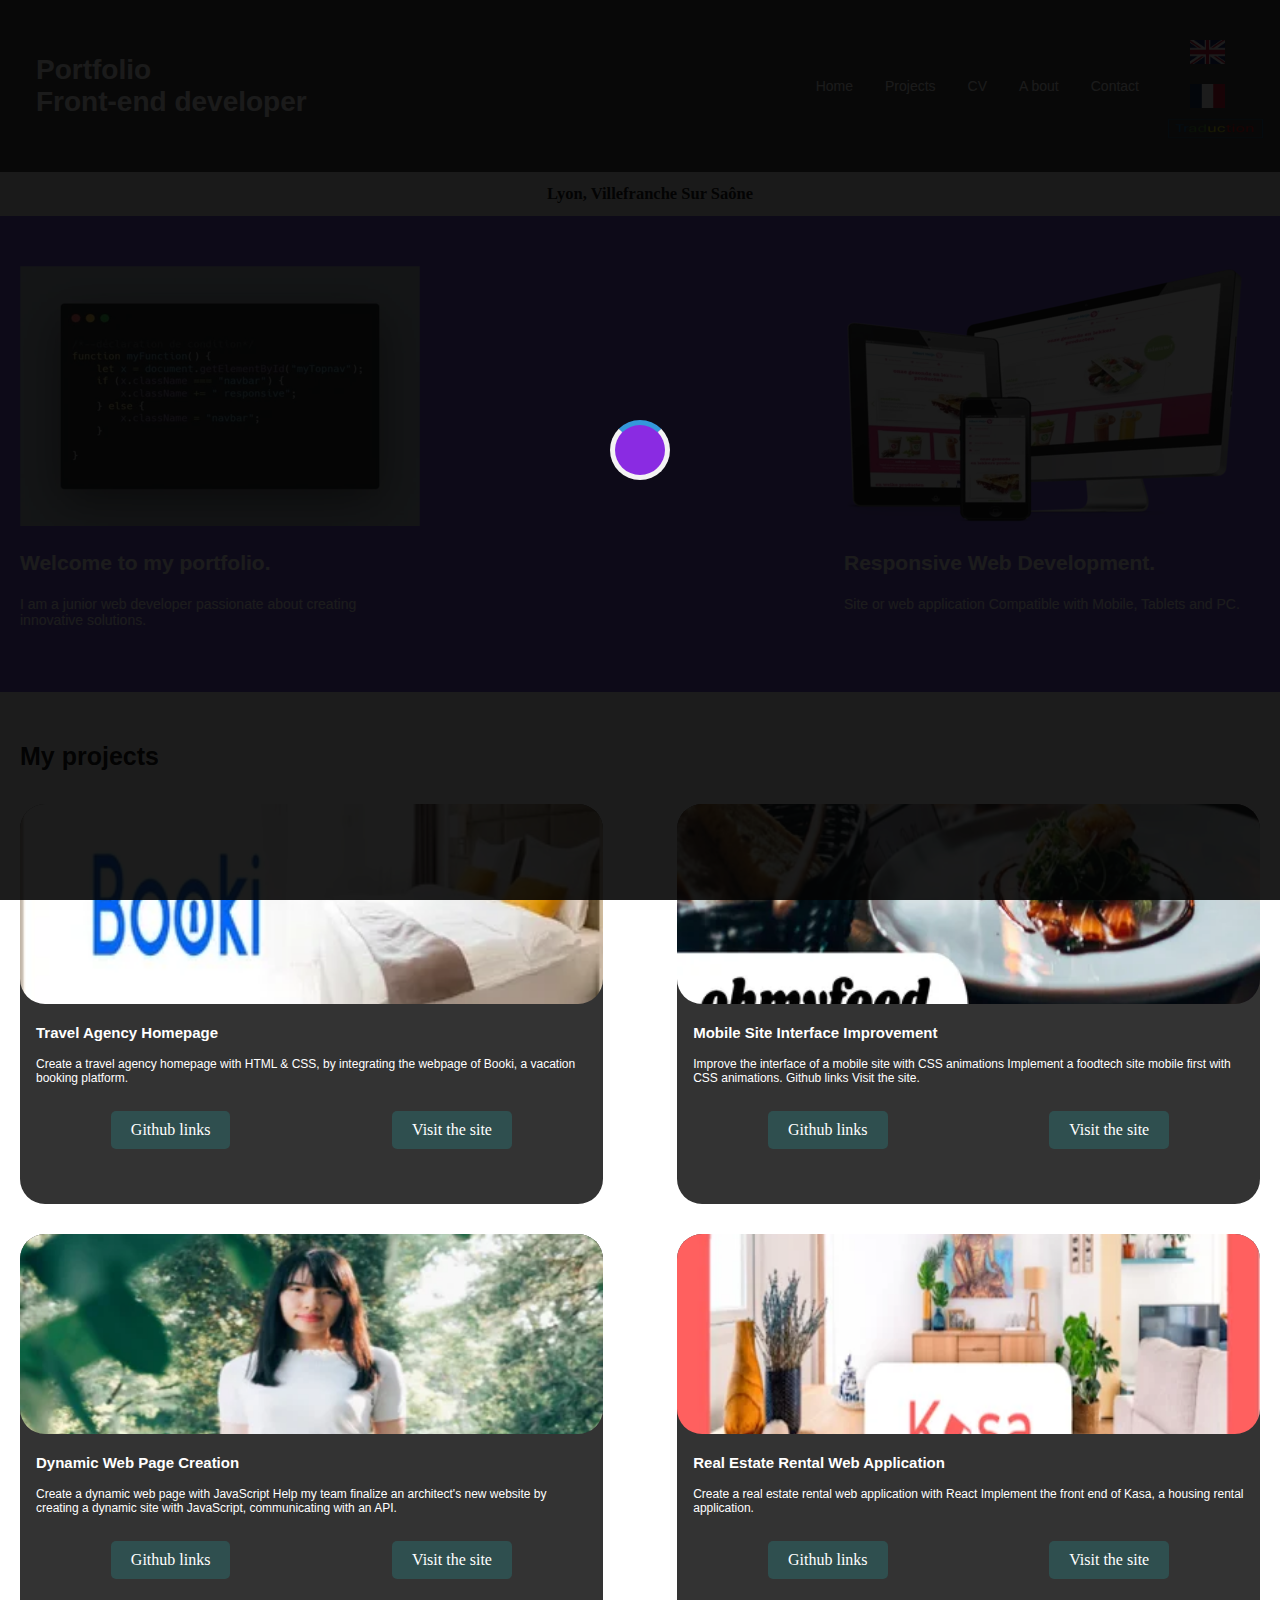
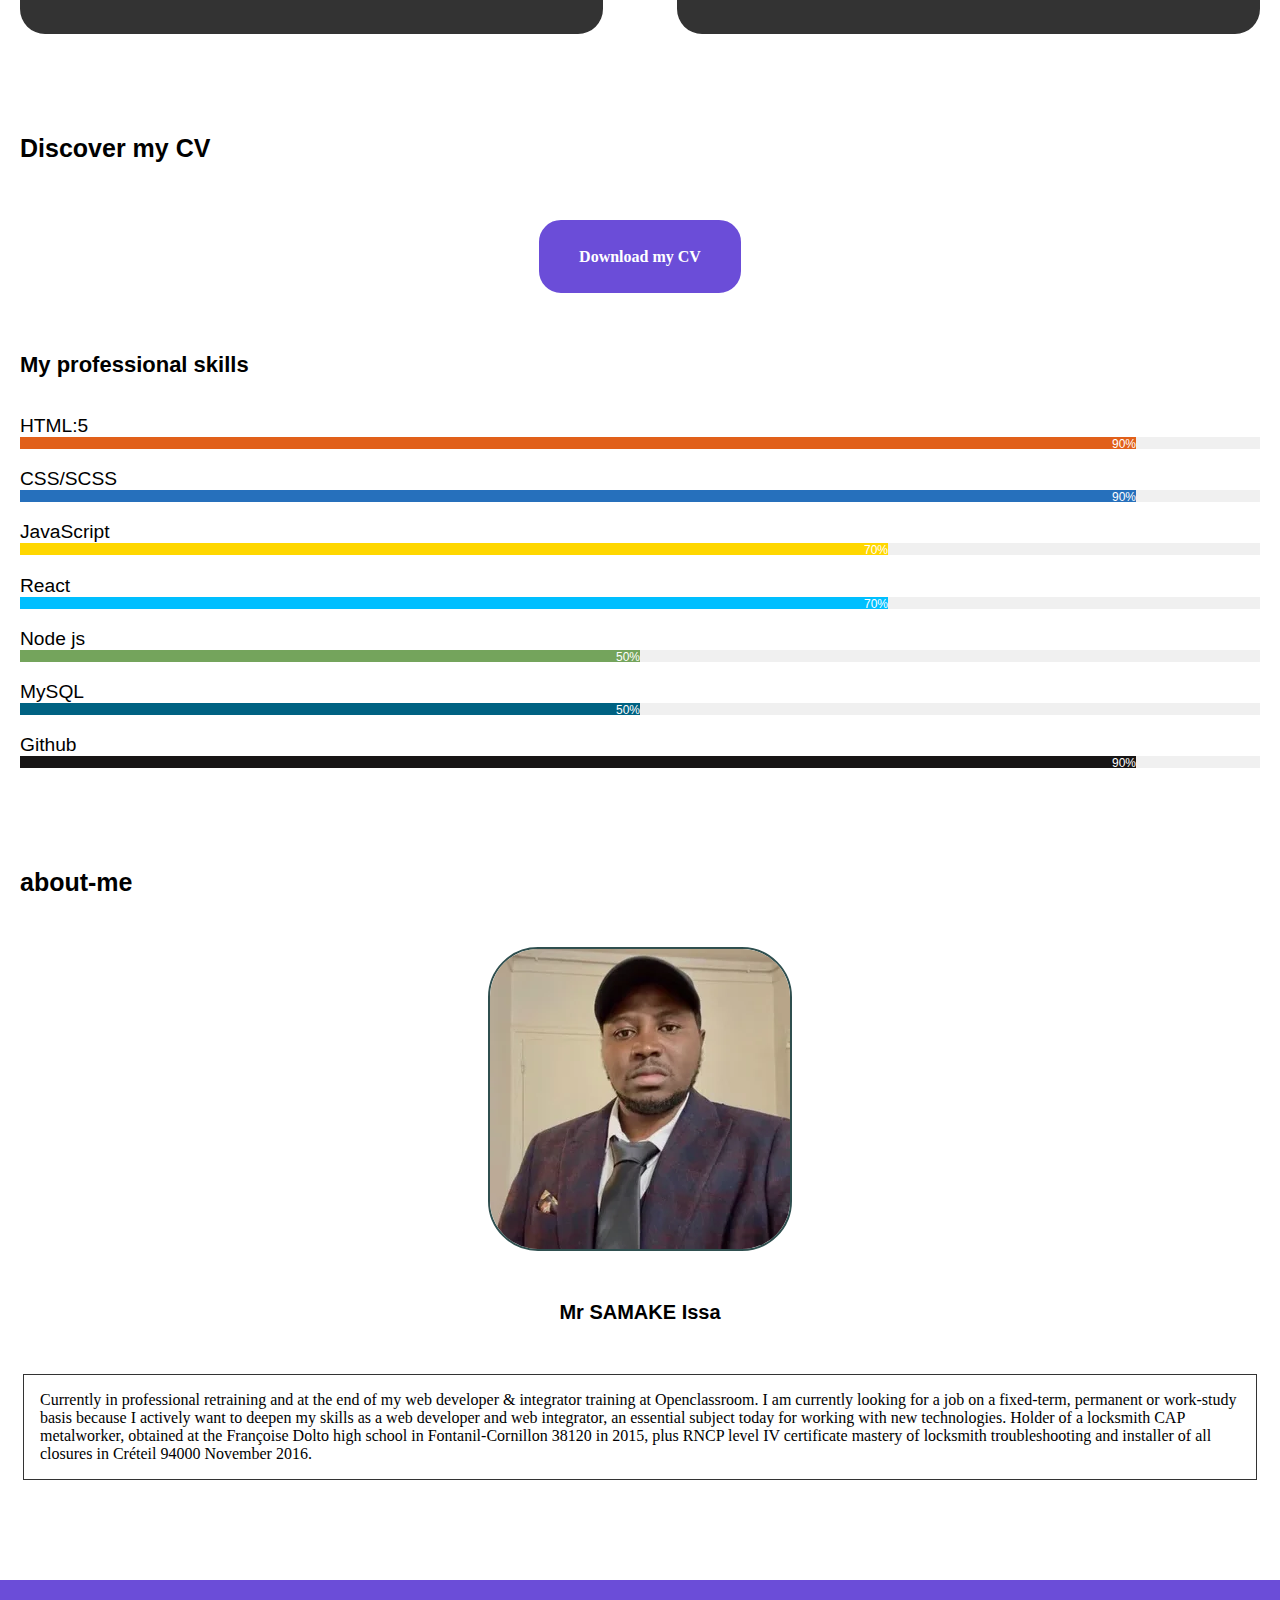
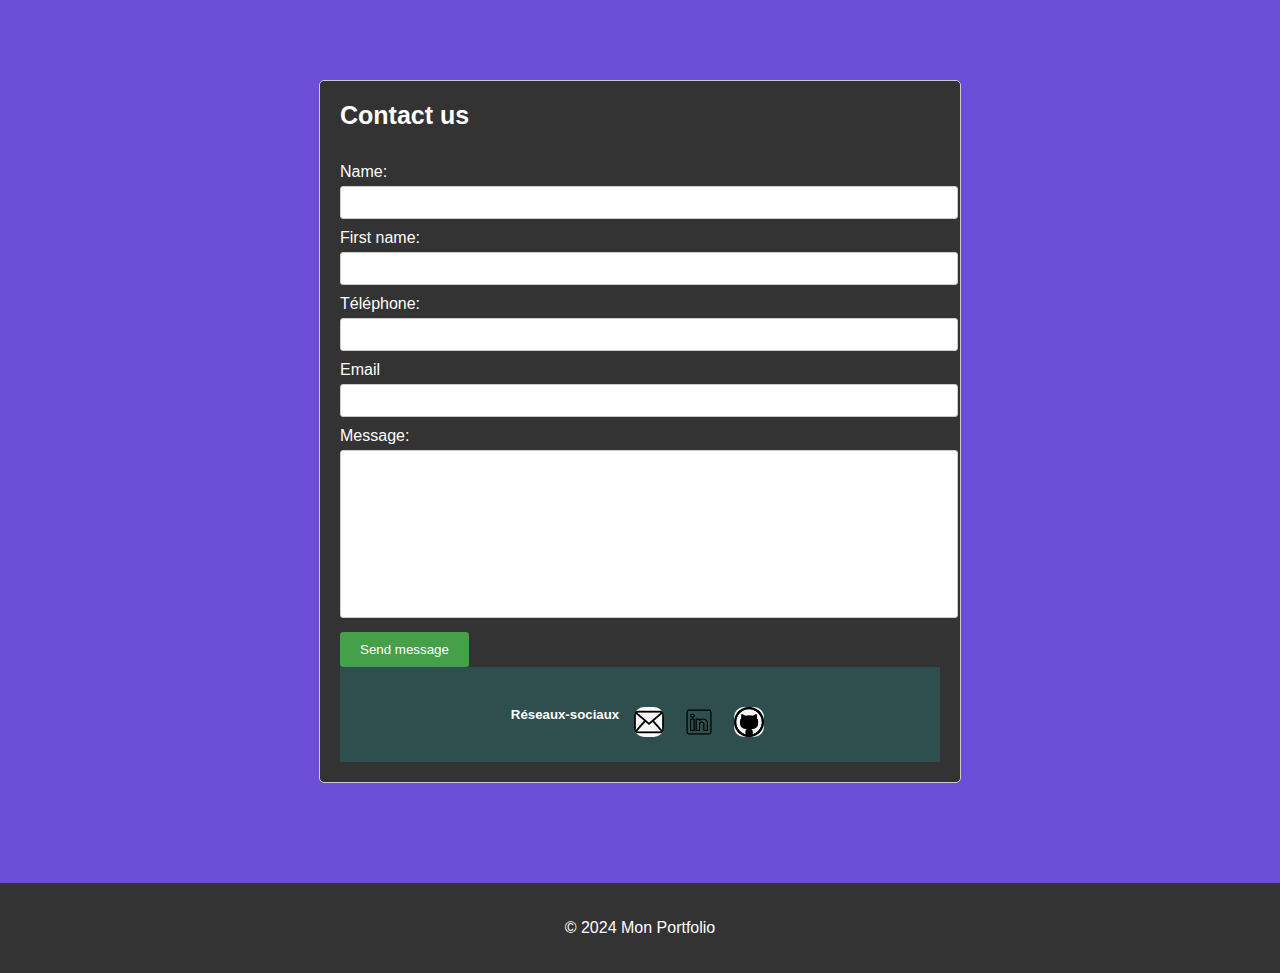
==== commit bdf7f9ae: "ajout du modification" ====
--- a/HTML/index.html
+++ b/HTML/index.html
@@ -6,8 +6,8 @@
     <meta name="description" content="Découvrez le portfolio de Mr SAMAKE Issa,développement web.">
     <link rel="icon" href="./favicon.ico"> <!--favicon.ico-->
     <title>Portfolio</title>
-    <link  rel="stylesheet" href="../Styles/index.css" media="all">
-    <link  rel="stylesheet" href="../Styles/animation.css" media="all">
+    <link  rel="stylesheet" href="../Styles/index.min.css" media="all">
+    <link  rel="stylesheet" href="../Styles/animation.min.css" media="all">
     <!--font-awesome icon-->
     <link rel="stylesheet" href="https://cdnjs.cloudflare.com/ajax/libs/font-awesome/6.5.1/css/all.min.css" integrity="sha512-DTOQO9RWCH3ppGqcWaEA1BIZOC6xxalwEsw9c2QQeAIftl+Vegovlnee1c9QX4TctnWMn13TZye+giMm8e2LwA==" crossorigin="anonymous" referrerpolicy="no-referrer" />
      <link rel="stylesheet" href="https://cdnjs.cloudflare.com/ajax/libs/font-awesome/4.7.0/css/font-awesome.min.css">
@@ -117,7 +117,7 @@
                 </p>
                   <div class="liens">
              <a class="button" href="https://github.com/samakei/kasa.git" data-i18n="github_us">Liens Github</a> 
-             <a class="button" href="https://samakei.github.io/kasa/" data-i18n="Visit_us">Visitez le site</a>
+             <a class="button" href="https://samakei-kasa.netlify.app/" data-i18n="Visit_us">Visitez le site</a>
                   </div>    
             </div>
 
--- a/Styles/index.min.css
+++ b/Styles/index.min.css
@@ -0,0 +1,2 @@
+body{font-family:Arial, sans-serif;margin:0;padding:0;}.navbar{display:flex;background-color:#333;padding:20px;align-items:center;overflow:hidden;max-width:1750px;margin:0 auto;}.navbar .active{display:flex;margin-right:auto;gap:5rem;}.navbar  a{list-style-type:none;display:flex;gap:30px;margin-right:0;}.navbar a{float:left;display:block;color:#f2f2f2;text-align:left;padding:14px 16px;text-decoration:none;font-size:20px;}.navbar .icon{display:none;}.navbar a:hover{color:chartreuse;}.navbar .active:hover{color:white;}.td-en{width:30px;height:24px;}.td-en img{width:100px;height:24px;}.localisation{display:flex;font-family:none;align-items:center;align-items:center;font-size:11px;padding:2px;width:100%;justify-content:center;background:#eaeaea;height:40px;max-width:1750px;margin:0 auto;}.localisation i{margin:0.5rem;color:red;}#home{background:#6b4dd8;}.section-welcome{display:flex;flex-direction:row;justify-content:space-between;}.section-welcome h3{font-size:21px;}.section-welcome p{font-size:14px;max-width:400px;}.card-welcome{color:#fff;flex-wrap:wrap;}.card-welcome img{width:100%;height:260px;object-fit:cover;}.card-banner{color:#fff;margin-right:1rem;list-style-type:none;}.card-banner img{width:100%;height:260px;object-fit:cover;margin-right:auto;margin-left:auto;}.card-project{width:100%;display:flex;justify-content:space-between;margin-top:2rem;gap:30px;}.card{width:30%;height:400px;border-radius:25px;background:#333;img{width:100%;height:200px;border-radius:25px;object-fit:cover;}h5{color:#fff;font-size:15px;margin:1rem;}}.card p{color:#fff;font-size:12px;margin:1rem;}.liens{display:flex;justify-content:space-around;padding:10px;a{text-decoration:none;}.button{display:inline-block;background-color:#2f4f4f;color:#ffffff;padding:10px 20px;border-radius:5px;text-decoration:none;transition:background-color 0.3s;font-family:"Archivo";}}.liens a:hover{color:chartreuse;}section{padding:50px 20px;max-width:1750px;margin:0 auto;}section h4{font-size:25px;}.main-containner{min-width:100%;height:100%;}.about-me img{width:300px;object-fit:cover;height:300px;display:flex;justify-content:center;margin:50px auto;border-radius:50px;border:2px solid #2f4f4f;}.about-me h5{display:flex;font-size:20px;justify-content:center;}.about-me p{display:flex;margin:50px auto;max-width:1200px;border:1px solid #333;padding:1rem;font-family:"Archivo";}#contact{background-color:#6b4dd8;margin-bottom:0;}#cv h5{font-size:22px;}.cv-direction{display:flex;flex-direction:row;justify-content:center;}.cv-direction .button{margin:20px 0px;padding:28px 40px;background-color:#6b4dd8;border-style:solid;color:#fff;border-radius:25px;font-family:"Archivo";font-style:normal;font-weight:600;font-size:16px;line-height:17px;align-items:center;justify-content:center;text-decoration:none;}.cv-direction a:hover{cursor:pointer;color:#04AA6D;text-decoration:none;}.Programming_language{width:100%;}.Programming_language p{color:black;font-size:larger;margin-bottom:0;}.skills_container .Programming_language .skill_live{width:100%;background-color:#f0f0f0;opacity:1;}.skill-ninety{width:90%;height:12px;background-color:#e1601a;cursor:pointer;color:white;}.skill-ninety_css{background-color:#2670bc;height:12px;width:90%;opacity:1;cursor:pointer;color:white;}.progression{display:flex;flex-direction:row;justify-content:right;width:100%;font-size:12px;flex-grow:1;}.skill-seventy{width:70%;height:12px;cursor:pointer;background-color:gold;color:white;}.skill-seventy_react{background-color:deepskyblue;height:12px;width:70%;cursor:pointer;color:white;}.skill-fifty{background-color:#74a45c;height:12px;width:50%;cursor:pointer;color:white;}.skill-fifty_mysql{background-color:#006282;height:12px;width:50%;cursor:pointer;color:white;}.skill-ninety_github{background-color:#171515;height:12px;width:90%;cursor:pointer;color:white;}.formulaire-container{max-width:600px;margin:50px auto;padding:20px;border:1px solid #ccc;border-radius:5px;background:#333;color:#fff;}h4{margin-top:0;}label{display:block;margin-bottom:5px;}input[type="text"],
+input[type="email"],textarea{width:100%;padding:8px;margin-bottom:10px;border:1px solid #ccc;border-radius:3px;resize:none;}textarea{height:150px;}button{color:white;padding:10px 20px;border:none;border-radius:3px;cursor:pointer;}.btn-envoi{background:#45a049;}.réseaux-sociaux{display:flex;justify-content:center;width:100%;gap:10px;align-items:center;background:#2f4f4f;margin-right:auto;margin-left:auto;}.réseaux-sociaux .bouton{text-decoration:none;display:inline-block;font-size:20px;font-weight:700;border-radius:10px;margin:30px 0 10px;img{width:30px;height:30px;border-radius:10px;margin:10px 5px;}}.réseaux-sociaux a:hover{cursor:pointer;}.translete{background-color:#333;color:#fff;padding:10px;text-align:center;}.translete button{display:flex;flex-direction:column ;background-color:transparent;border:none;margin:0 5px;cursor:pointer;}.translete  button img{width:35px;height:24px;}.translete button:hover{background-color:#45a049;}footer{background-color:#333;color:#fff;text-align:center;padding:20px;max-width:1750px;margin:0 auto;}@media only screen  and (max-width:1280px){.navbar .active{margin-right:auto;}.card-project{width:100%;flex-wrap:wrap;}.card{width:47%;}.navbar a{font-size:14px;}}@media screen and (max-width:768px){.navbar a:not(:first-child){display:none;}.navbar a.icon{float:right;display:block;padding:0px 10px 0px;}}@media screen and (max-width:768px){.navbar.responsive{position:relative;}.navbar.responsive a.icon{position:absolute;right:0;top:25px;text-decoration:none;}.navbar.responsive a{float:none;display:block;text-align:left;}}@media only screen and (max-width:768px){.navbar h1{font-size:15.5px;}.navbar  a{font-size:13px;}.navbar i{font-size:30px;margin-right:0;}.navbar{padding:17px;}.navbar{display:block;align-items:center;}.navbar a.active{background-color:#6b4dd8;color:rgb(248, 246, 246);margin-right:1.5rem;border-radius:2px;height:52px;margin-bottom:20px;}.section-welcome{width:100%;flex-direction:column;}.card-banner img{width:100%;height:auto;}.card-welcome img{width:100%;height:auto;}#project{display:flex;flex-wrap:wrap;justify-content:space-around;padding:20px;}.card-project{width:100%;display:flex;flex-direction:column;}.card{width:100%;height:auto;flex-direction:column;}.liens .button{padding:10.5px 15px;}#cv{display:flex;flex-direction:column;justify-content:space-around;padding:20px;align-content:stretch;}.skills_container{display:flex;flex-wrap:wrap;}#contact{display:flex;justify-content:space-around;padding:20px;}#about{display:flex;flex-wrap:wrap;justify-content:space-around;padding:20px;}#about img{width:100%;height:auto;}.about-me{flex-direction:column;margin-bottom:0rem;}.about-me h5{padding:0rem 1rem;margin-bottom:0rem;}.about-me p{position:relative;padding-left:0;width:auto;font-size:13.5px;margin:0 auto;padding:1rem;left:0;}.réseaux-sociaux{width:auto;}.réseaux-sociaux h5{margin-left:1rem;}.réseaux-sociaux  a{margin-right:1rem;}.translete .button{flex-wrap:nowrap;}}--- a/Styles/animation.min.css
+++ b/Styles/animation.min.css
@@ -0,0 +1 @@
+@charset "UTF-8";.skill_live{animation:fillProgress 3s infinite ease-in-out;animation-timing-function:cubic-bezier(0.79, 0.14, 0.15, 0.86);animation-fill-mode:both;}.delay-0{animation-delay:0s;animation-duration:6s;}.delay-1{animation-delay:0.5s;animation-duration:6s;}.delay-2{animation-delay:1s;animation-duration:6s;}.delay-3{animation-delay:1.5s;animation-duration:6s;}.delay-4{animation-delay:2s;animation-duration:6s;}.delay-5{animation-delay:2.5s;animation-duration:6s;}.delay-6{animation-delay:3s;animation-duration:6s;}@keyframes fillProgress{0%{width:0;}100%{width:100%;}}#loader-overlay{position:fixed;top:0;left:0;width:100%;height:100%;background-color:hsla(0, 0%, 1%, 0.9);z-index:9999;display:none;}#loader{width:50px;height:50px;border:5px solid #f3f3f3;border-top:5px solid #3498db;place-items:center;background-color:blueviolet;border-radius:50%;animation:spin 1s linear infinite;position:absolute;top:50%;left:50%;transform:translate(-50%, -50%);}@keyframes spin{0%{transform:rotate(0deg);}100%{transform:rotate(360deg);}}